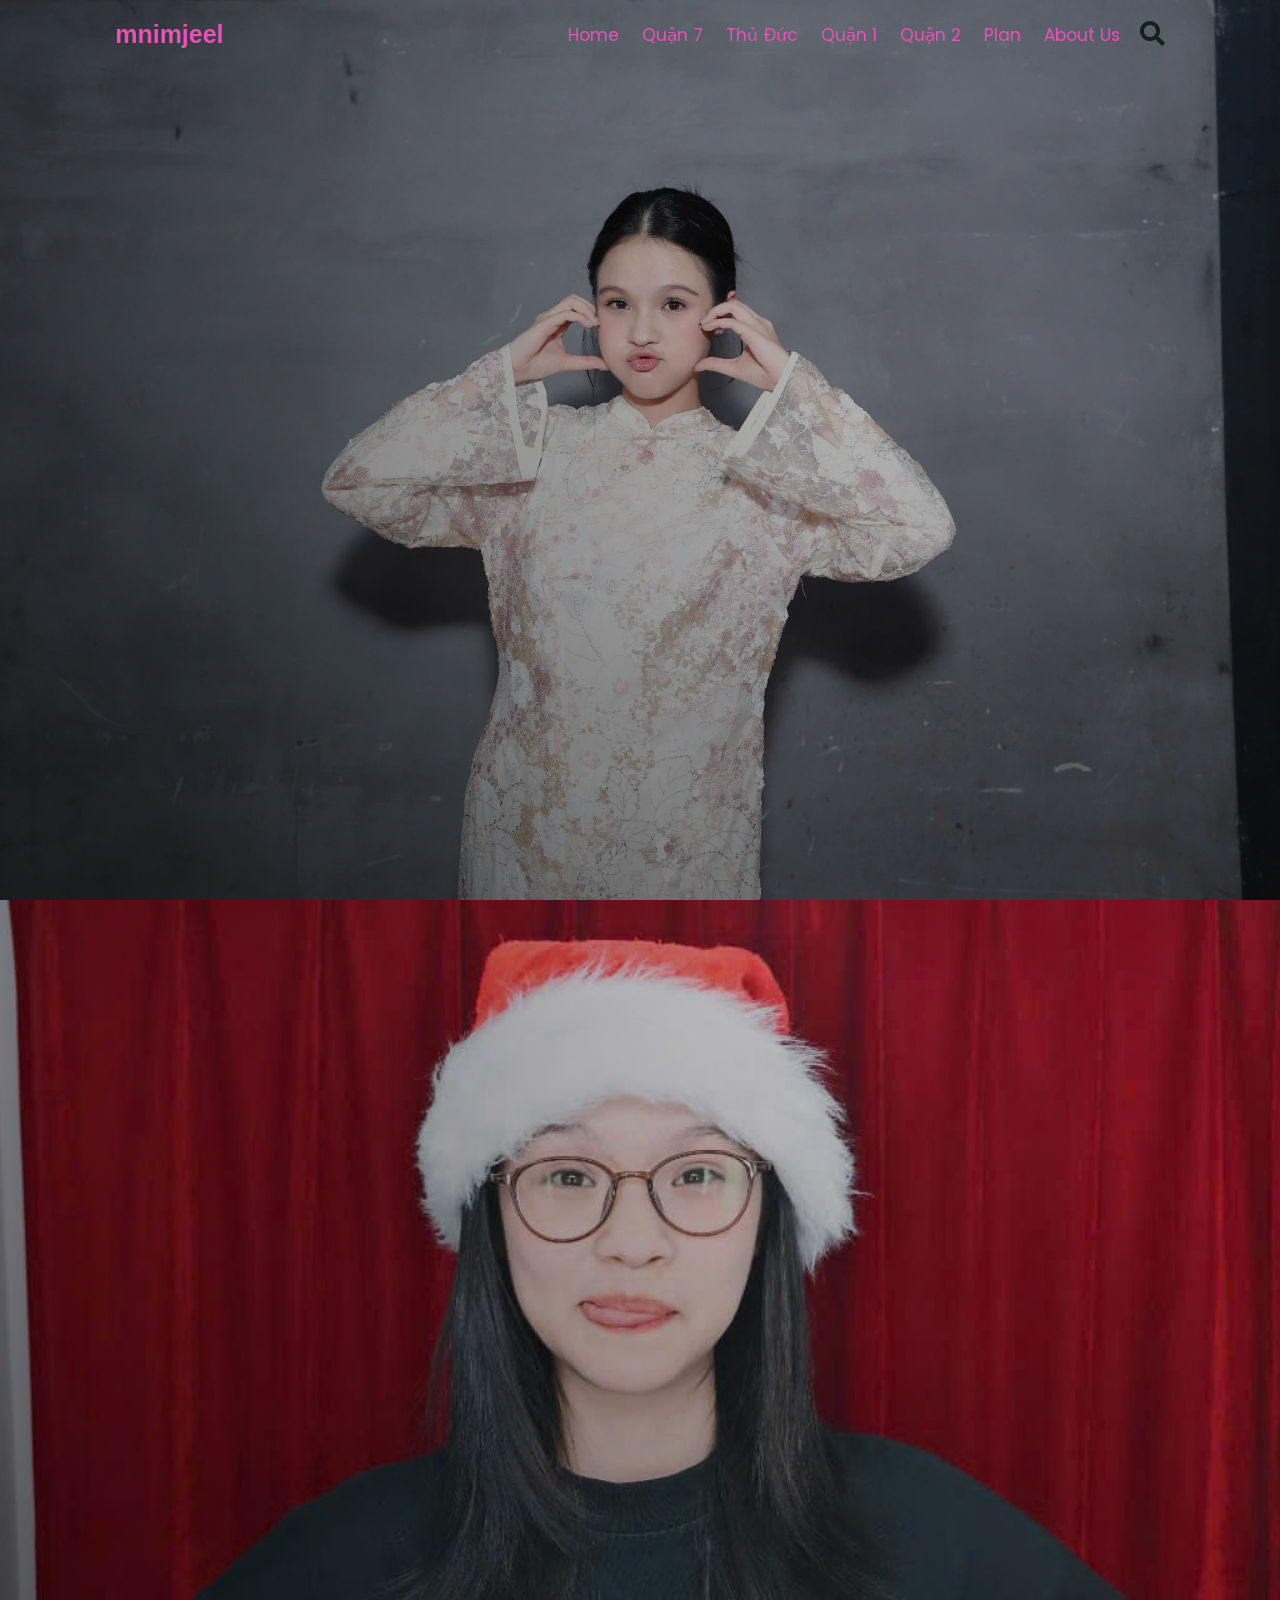
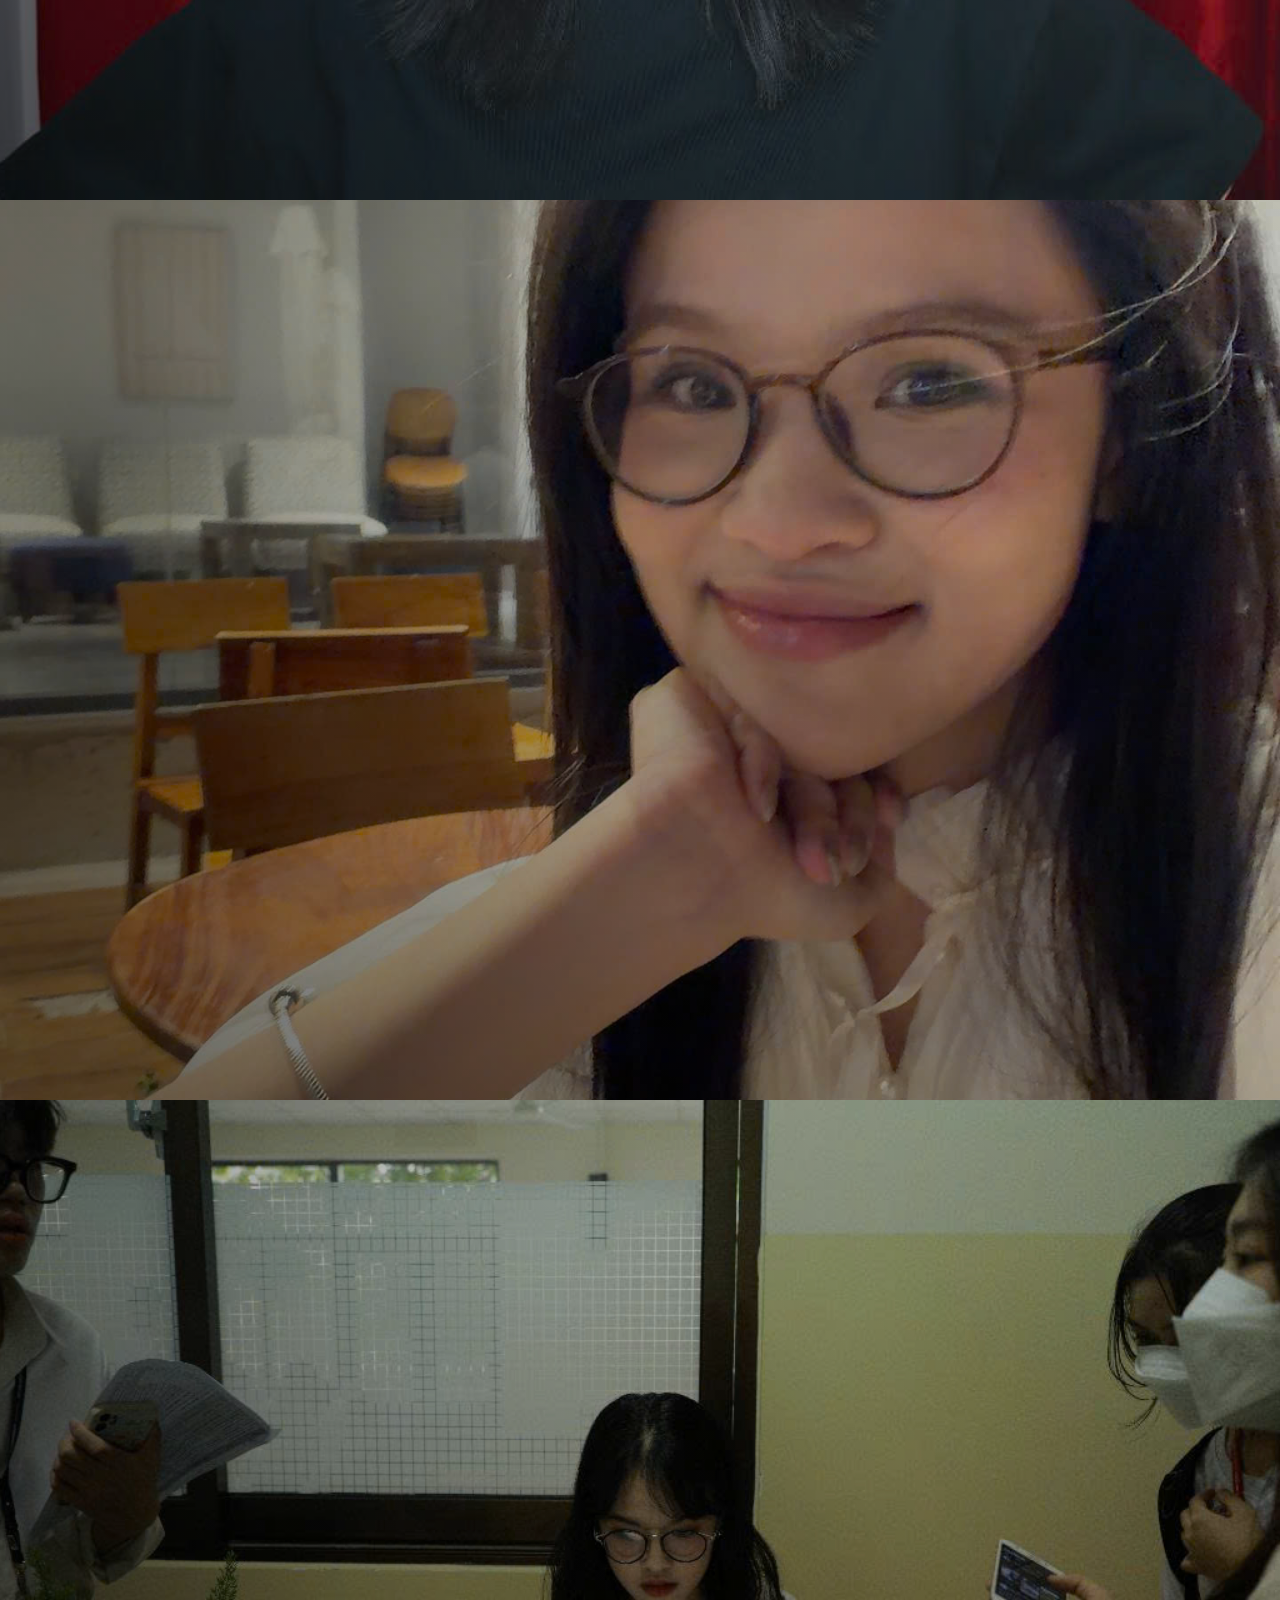
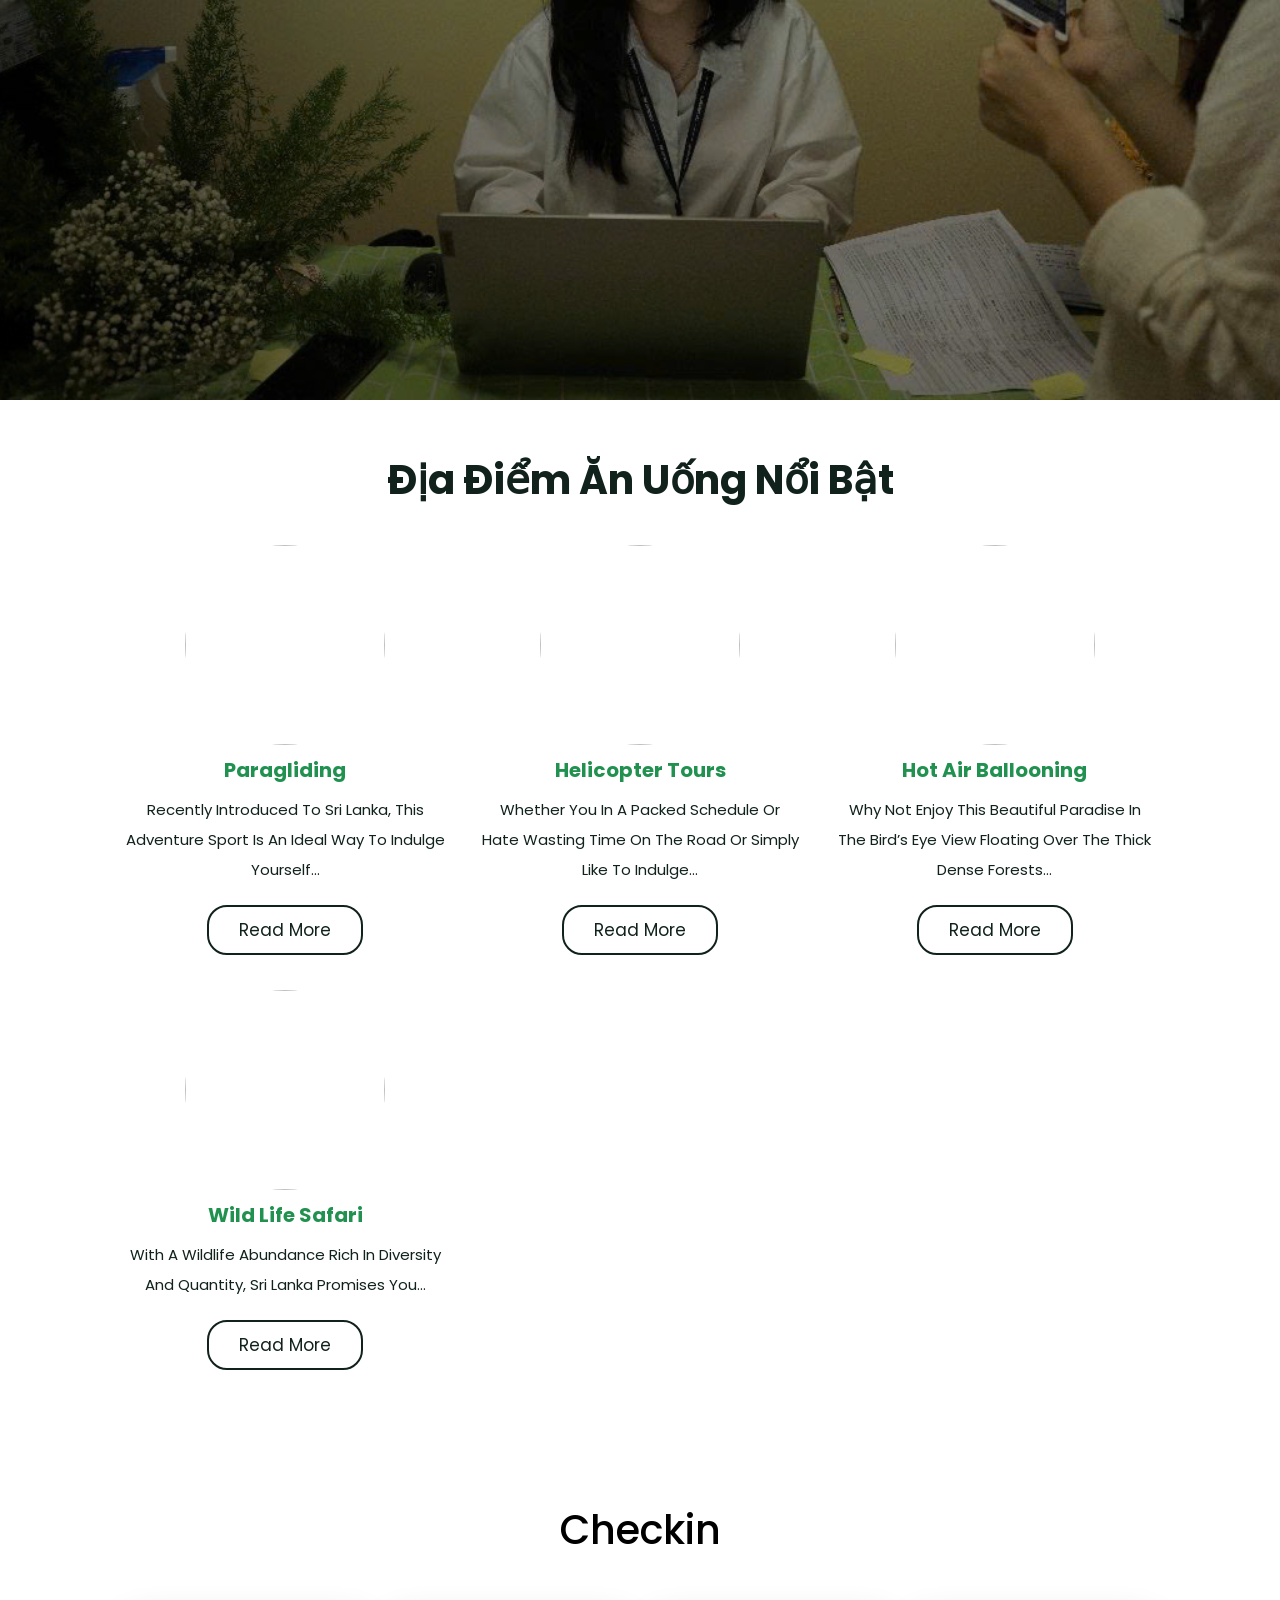
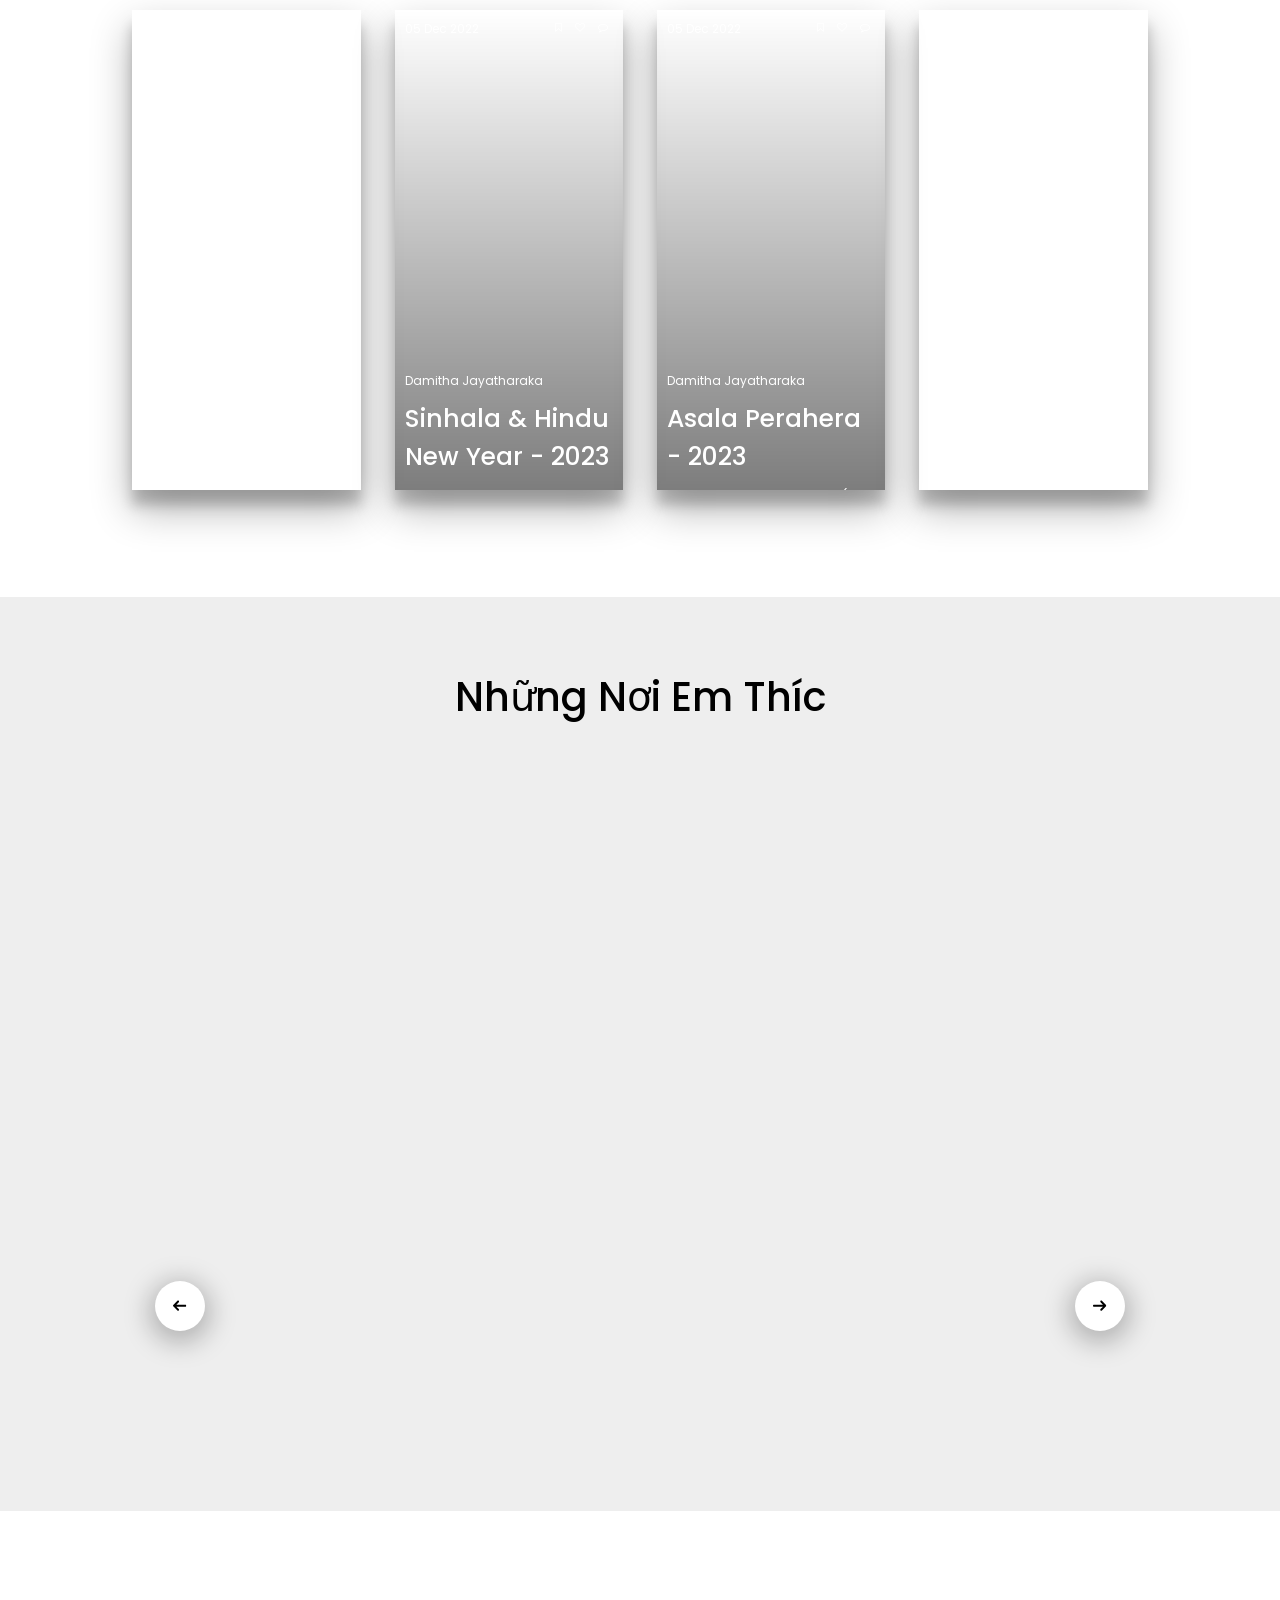
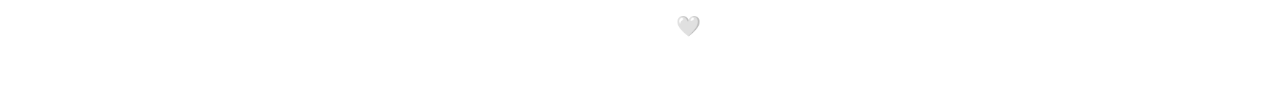
==== index.html @ ec1265ba "mnimjeel Projects" ====
<!DOCTYPE html>
<html lang="en">
<head>
  <!-- Google tag (gtag.js) -->
  <script async src="https://www.googletagmanager.com/gtag/js?id=G-S79Y2FRX1H"></script>
  <script>
  window.dataLayer = window.dataLayer || [];
  function gtag(){dataLayer.push(arguments);}
  gtag('js', new Date());

  gtag('config', 'G-S79Y2FRX1H');
  </script>
    <meta charset="UTF-8">
    <meta http-equiv="X-UA-Compatible" content="IE=edge">
    <meta name="viewport" content="width=device-width, initial-scale=1.0">
    <!-- Meta Tags Start ------------------------------------------------------>
    <meta http-equiv='content-language' content='en-US'>
    <meta name="title" content="Home - Visit Sri Lanka">
    <meta name="description" content="Sri Lanka is an island nation located in the Indian Ocean, just off the southeastern coast of India.">
    <meta name="keywords" content="">
    <!-- Open Graph -->
    <meta property="og:type" content="website">
    <meta property="og:url" content="https://visitsrilanka.live">
    <meta property="og:title" content="Home - Visit Sri Lanka">
    <meta property="og:description" content="Sri Lanka is an island nation located in the Indian Ocean, just off the southeastern coast of India.">
    <meta property="og:image" content="/images/preview.jpg">
    <!-- Twitter -->
    <meta property="twitter:card" content="summary_large_image">
    <meta property="twitter:url" content="https://visitsrilanka.live">
    <meta property="twitter:title" content="Home - Visit Sri Lanka">
    <meta property="twitter:description" content="Sri Lanka is an island nation located in the Indian Ocean, just off the southeastern coast of India.">
    <meta property="twitter:image" content="/images/preview.jpg">
    <!-------------------------------------------------------- Meta Tags End -->
    <title>mnimjeel</title>

    <!-- tab logo -->
    <link rel="icon" type="image/x-icon" href="/images/mnimjeel.png">

    <!-- font awesome cdn link  -->
    <link rel="stylesheet" href="https://cdnjs.cloudflare.com/ajax/libs/font-awesome/5.15.4/css/all.min.css">

    <!-- swiper js cdn link -->
    <link rel="stylesheet" href="https://unpkg.com/swiper@7/swiper-bundle.min.css" />

    <!-- home page event section's icon cdn link  -->
    <link rel='stylesheet' href='https://maxcdn.bootstrapcdn.com/font-awesome/4.6.3/css/font-awesome.min.css'> 

    <!-- product section links -->
    <!-- <link rel='stylesheet' href='https://cdnjs.cloudflare.com/ajax/libs/Swiper/4.3.5/css/swiper.min.css'> -->

    <!-- bootstrap file link
    link href="https://cdn.jsdelivr.net/npm/bootstrap@5.0.2/dist/css/bootstrap.min.css" rel="stylesheet" integrity="sha384-EVSTQN3/azprG1Anm3QDgpJLIm9Nao0Yz1ztcQTwFspd3yD65VohhpuuCOmLASjC" crossorigin="anonymous"> -->
    
    <!-- Home section google font link -->
    <link rel="preconnect" href="https://fonts.googleapis.com">
    <link rel="preconnect" href="https://fonts.gstatic.com" crossorigin>
    <link href="https://fonts.googleapis.com/css2?family=Bebas+Neue&display=swap" rel="stylesheet">
   
    <!-- custom css file link  -->
    <link rel="stylesheet" href="css/style.css">

</head>
<body>
    <div id="top"></div>


    <!-- header section starts  -->

<header class="header">

    <a href="#" class="logo"> </i> mnimjeel </a>

    <nav class="navbar">
        <div id="nav-close" class="fas fa-times"></div>
        <a href="index.html">home</a>
        <a href="adventure.html">Quận 7</a>
        <a href="map.html">Thủ Đức</a>
        <a href="blogs.html">Quận 1</a>
        <a href="events.html">Quận 2</a>
        <a href="products.html">Plan</a>
        <a href="about.html">about us</a>
           
    </nav>

    <div class="icons">
        <div id="menu-btn" class="fas fa-bars"></div>
        <!-- <a href="#" class="fas fa-shopping-cart"></a> -->
        <div id="search-btn" class="fas fa-search"></div>
    </div>

</header>
<!-- header section ends -->

<!-- search form  -->

<div class="search-form">

    <div id="close-search" class="fas fa-times"></div>

    <form action="">
        <input type="search" name="" placeholder="search here..." id="search-box">
        <label for="search-box" class="fas fa-search"></label>
    </form>
</div>

<!-- home section starts  -->

<section class="home" id="home">

    <div class="swiper home-slider">

        <div class="swiper-wrapper">
                                                                            <!-- (#ffffff00, #000000a0) -->
            <div class="swiper-slide">
                <div class="box second" style="background: linear-gradient(45deg, rgba(0, 0, 0, 0.615), rgba(255, 255, 0, 0)), url(/images/empe.jpg) center/cover no-repeat;">
                    <div class="content">
                        <!-- <p style="color:white;">Ở Quận 7 có người Nhà Bè bay không cành cánh</p>
                        <a href="#" class="hbtn">Đi nhăng</a> -->
                    </div>
                </div>
            </div>

            <div class="swiper-slide">
                <div class="box second" style="background: linear-gradient(45deg, rgba(0, 0, 0, 0.615), rgba(255, 255, 0, 0)), url(/images/jeel1.jpg) center/cover no-repeat;">
                    <div class="content">
                        <!-- <p style="color:white;">Ở Quận 7 có người Nhà Bè bay không cành cánh</p>
                        <a href="#" class="hbtn">Đi nhăng</a> -->
                    </div>
                </div>
            </div>

            <div class="swiper-slide">
                <div class="box second" style="background: linear-gradient(45deg, rgba(0, 0, 0, 0.615), rgba(255, 255, 0, 0)), url(/images/jeel2.jpg) center/cover no-repeat;">
                    <div class="content">
                        <!-- <p style="color:white;">Ở Quận 7 có người Nhà Bè bay không cành cánh</p>
                        <a href="#" class="hbtn">Đi nhăng</a> -->
                    </div>
                </div>
            </div>

            <div class="swiper-slide">
                <div class="box second" style="background: linear-gradient(45deg, rgba(0, 0, 0, 0.615), rgba(255, 255, 0, 0)), url(/images/jeel3.jpg) center/cover no-repeat;">
                    <div class="content">
                        <!-- <p style="color:white;">Ở Quận 7 có người Nhà Bè bay không cành cánh</p>
                        <a href="#" class="hbtn">Đi nhăng</a> -->
                    </div>
                </div>
            </div>

            <!-- <div class="swiper-slide">
                <div class="box second" style="background: linear-gradient(45deg, rgba(0, 0, 0, 0.615), rgba(255, 255, 0, 0)), url(images/thu\ duc.jpg) no-repeat ;">
                    <div class="content">
                        <span style="color:white;">#Visit</span>
                        <h3>Thủ Đức</h3>
                        <p style="color:white;">Thủ Đức có ngừi nghiện skinship hơn cả em</p>
                        <a href="#" class="hbtn">Đi nhăng</a>
                    </div>
                </div>
            </div>

            <div class="swiper-slide">
                <div class="box second"  style="background: linear-gradient(#ffffff00, #000000a0), url(/images/colombo.jpg) center/cover no-repeat;">
                    <div class="content">
                        <span style="color: white;">#Visit</span>
                        <h3>Quận 2</h3>
                        <p style="color: white;">Toàn đại gia ngự trị</p>
                        <a href="#" class="hbtn">Đi nhăng</a>
                    </div>
                </div>
            </div>

            <div class="swiper-slide">
              <div class="box second"  style="background: linear-gradient(45deg, rgba(0, 0, 0, 0.615), rgba(255, 255, 0, 0)), url(/images/beach.jpg) center/cover no-repeat;">
                  <div class="content">
                      <span style="color: white;">#Vitis</span>
                      <h3>Quận 1</h3>
                      <p style="color: white;">Hay lạc đường ở đây</p>
                      <a href="#" class="hbtn">Đi nhăng</a>
                  </div>
              </div>
          </div>  -->

        </div> 
        

        <div class="swiper-button-next"></div>
        <div class="swiper-button-prev"></div> 

    </div>

</section>

<!-- home section ends -->

<!-- category/adventure section starts  -->

<!-- Block các địa điểm nổi bật-->
<section class="category adventure" id="adventure">

    <h1 class="heading">Địa điểm ăn uống nổi bật</h1>

    <div class="box-container">

        <div class="box">
            <img src="images/paragliding.jpg" alt="">
            <h3>Paragliding</h3>
            <p>Recently introduced to Sri Lanka, this adventure sport is an ideal way to indulge yourself...</p>
            <a href="adventure.html#para" class="btn">read more</a>
        </div>

        <div class="box">
            <img src="images/helicopter.jpg" alt="">
            <h3>Helicopter Tours</h3>
            <p>Whether you in a packed schedule or hate wasting time on the road or simply like to indulge...</p>
            <a href="adventure.html#heli" class="btn">read more</a>
        </div>

        <div class="box">
            <img src="images/balloon.jpg" alt="">
            <h3>Hot Air Ballooning</h3>
            <p>Why Not Enjoy This Beautiful Paradise In The Bird’s Eye View Floating Over The Thick Dense Forests...</p>
            <a href="adventure.html#balloon" class="btn">read more</a>
        </div>

        <div class="box">
            <img src="images/safa2.jpg" alt="">
            <h3>Wild life Safari</h3>
            <p>With a wildlife abundance rich in diversity and quantity, Sri Lanka promises you...</p>
            <a href="adventure.html#safa" class="btn">read more</a>
        </div>

    </div>

</section>








<!-- event home page section starts -->

<section class="event">
    <h1 class="heading1">Checkin</h1>
    <div class="eventrow">
     
      <div class="example-2 card">
      <div class="wrapper">
        <div class="head">
          <div class="date">
            <span class="day">05</span>
            <span class="month">Dec</span>
            <span class="year">2022</span>
          </div>
          <ul class="menu-content">
            <li>
              <a href="#" class="fa fa-bookmark-o"></a>
            </li>
            <li><a href="#" class="fa fa-heart-o" id="heart"><span>18</span></a></li>
            <li><a href="#" class="fa fa-comment-o"><span>3</span></a></li>
          </ul>
        </div>
        <div class="data">
          <div class="Econtent">
            <span class="author">Damitha Jayatharaka</span>
            <h1 class="title"><a href="#">Sri Pada Pilgrimage Season</a></h1>
            <p class="text1">Though not the highest mountain of Sri Lanka, the striking pyramid of Adam's Peak (7,360 ft) is certainly the... </p>
            <a href="events.html#sripada" class="Ebutton">Read more</a>
          </div>
        </div>
      </div>
     </div>
  
  
  
     <div class="example-2 card">
      <div class="wrapper" style="background: linear-gradient(#ffffff00, #00000082), url(/images/awurudu.jpg) center/cover no-repeat;" >
        <div class="head">
          <div class="date">
            <span class="day">05</span>
            <span class="month">Dec</span>
            <span class="year">2022</span>
          </div>
          <ul class="menu-content">
            <li>
              <a href="#" class="fa fa-bookmark-o"></a>
            </li>
            <li><a href="#" class="fa fa-heart-o"><span>18</span></a></li>
            <li><a href="#" class="fa fa-comment-o"><span>3</span></a></li>
          </ul>
        </div>
        <div class="data">
          <div class="Econtent">
            <span class="author">Damitha Jayatharaka</span>
            <h1 class="title"><a href="#">Sinhala & Hindu New Year - 2023</a></h1>
            <p class="text1">Sinhalese New Year, generally known as Aluth Avurudda in Sri Lanka, is a Sri Lankan holiday that celebrates the...</p>
            <a href="events.html#awurudu" class="Ebutton">Read more</a>
          </div>
        </div>
      </div>
    </div>
  
    <!--  -->
    
    <div class="example-2 card">
      <div class="wrapper" style="background: linear-gradient(#ffffff00, #00000082), url(/images/perahera.jpg) center/cover no-repeat;">
        <div class="head">
          <div class="date">
            <span class="day">05</span>
            <span class="month">Dec</span>
            <span class="year">2022</span>
          </div>
          <ul class="menu-content">
            <li>
              <a href="#" class="fa fa-bookmark-o"></a>
            </li>
            <li><a href="#" class="fa fa-heart-o"><span>18</span></a></li>
            <li><a href="#" class="fa fa-comment-o"><span>3</span></a></li>
          </ul>
        </div>
        <div class="data">
          <div class="Econtent">
            <span class="author">Damitha Jayatharaka</span>
            <h1 class="title"><a href="#">Asala Perahera - 2023</a></h1>
            <p class="text1">The Kandy Esala Perahera (the Sri Dalada Perahara procession of Kandy) also known as The... </p>
            <a href="events.html#asala" class="Ebutton">Read more</a>
          </div>
        </div>
      </div>
    </div>
    
  
  
    <div class="example-2 card">
      <div class="wrapper" style="background: url(/images/vesak.jpg) center/cover no-repeat;">
        <div class="head">
          <div class="date">
            <span class="day">05</span>
            <span class="month">Dec</span>
            <span class="year">2022</span>
          </div>
          <ul class="menu-content">
            <li>
              <a href="#" class="fa fa-bookmark-o"></a>
            </li>
            <li><a href="#" class="fa fa-heart-o"><span>18</span></a></li>
            <li><a href="#" class="fa fa-comment-o"><span>3</span></a></li>
          </ul>
        </div>
        <div class="data">
          <div class="Econtent">
            <span class="author">Damitha Jayatharaka</span>
            <h1 class="title"><a href="#">Vesak Festival</a></h1>
            <p class="text1">Vesak is a religious and cultural festival in Sri Lanka. It is celebrated on the day of the full moon in the month of May...</p>
            <a href="events.html#vesak" class="Ebutton">Read more</a>
          </div>
        </div>
      </div>
    </div>
  </div>
  
  
  
  </section>

<!-- event home page section ends -->



<!-- Tradional Products section start -->

<section class="products">
    <h1 class="heading1">Những nơi em thíc</h1>
<div class="wrapper">
  <!-- <div class="background"> -->
    <!-- <img src="bg.jpg" alt=""> -->
    <!-- <img src="https://res.cloudinary.com/muhammederdem/image/upload/q_60/v1537132206/news-slider/background.webp" alt=""> -->
  <!-- </div> -->
  <div class="item-bg"></div>

  <div class="news-slider">
    <div class="news-slider__wrp swiper-wrapper">
      <div class="news-slider__item swiper-slide">
        <a href="products.html#mask" class="news__item">
          <!-- <div class="news-date">
            <span class="news-date__title">24</span>
            <span class="news-date__txt">May</span>
          </div> -->
          <div class="news__title">
            Traditional Mask
          </div>

          <p class="news__txt">
            At a time when the people worshipped trees and animals, masks were an indispensable part of Sri Lankan rituals and ceremonies. 
          </p>

          <div class="news__img">
            <!-- <img src="https://res.cloudinary.com/muhammederdem/image/upload/q_60/v1537132205/news-slider/item-2.webp" alt="news"> -->
            <img src="images/mask.jpg" alt="">
          </div>
        </a>
      </div>

      <div class="news-slider__item swiper-slide">
        <a href="products.html#spices" class="news__item">
          <!-- <div class="news-date">
            <span class="news-date__title">25</span>
            <span class="news-date__txt">May</span>
          </div> -->
          <div class="news__title">
            Tradional Spices
          </div>

          <p class="news__txt">
            Herbs and spices have been a major influence on Eastern cuisine since times immemorial. Spices heighten the flavour and aroma of a dish. 
          </p>

          <div class="news__img">
            <img src="/images/spices.jpg" alt="">
            <!-- <img src="https://res.cloudinary.com/muhammederdem/image/upload/q_60/v1537132205/news-slider/item-3.webp" alt="news"> -->
          </div>
        </a>
      </div>

      <div class="news-slider__item swiper-slide">
        <a href="products.html#food" class="news__item">
          <!-- <div class="news-date">
            <span class="news-date__title">26</span>
            <span class="news-date__txt">May</span>
          </div> -->
          <div class="news__title">
            Traditional Foods
          </div>

          <p class="news__txt">
            Rice and curry is the Sri Lankan staple, though various kinds of bread, both roti style flatbreads and even loaves of...
          </p>

          <div class="news__img">
            <!-- <img src="https://res.cloudinary.com/muhammederdem/image/upload/q_60/v1537132205/news-slider/item-4.webp" alt="news"> -->
            <img src="/images/food.jpg" alt="">
          </div>
        </a>
      </div>

      <div class="news-slider__item swiper-slide">
        <a href="products.html#goods" class="news__item">
          <!-- <div class="news-date">
            <span class="news-date__title">27</span>
            <span class="news-date__txt">May</span>
          </div> -->
          <div class="news__title">
            Industrial Goods
          </div>

          <p class="news__txt">
            The land is home to a lot of resourceful industries that manufacture a wide range of product varieties...
          </p>

          <div class="news__img">
            <!-- <img src="https://res.cloudinary.com/muhammederdem/image/upload/q_60/v1537132205/news-slider/item-2.webp" alt="news"> -->
            <img src="/images/clothes.jpg" alt="">
          </div>
        </a>
      </div>

      <div class="news-slider__item swiper-slide">
        <a href="products.html#art" class="news__item">
          <!-- <div class="news-date">
            <span class="news-date__title">28</span>
            <span class="news-date__txt">May</span>
          </div> -->
          <div class="news__title">
            Arts And Crafts
          </div>

          <p class="news__txt">
            Colour, creativity and commerce abound when it comes to arts and crafts in Sri Lanka. And Pottery is of Sri Lanka's oldest crafts.
          </p>

          <div class="news__img">
            <!-- <img src="https://res.cloudinary.com/muhammederdem/image/upload/q_60/v1537132205/news-slider/item-5.webp" alt="news"> -->
            <img src="/images/art.jpg" alt="">
          </div>
        </a>
      </div>
    </div>

    <div class="news-slider__ctr">

      <div class="news-slider__arrows">
        <button class="news-slider__arrow news-slider-prev">
          <span class="icon-font">
            <svg class="picon icon-arrow-left"><use xlink:href="#icon-arrow-left"></use></svg>
          </span>
        </button>
        <button class="news-slider__arrow news-slider-next">
          <span class="icon-font">
            <svg class="picon icon-arrow-right"><use xlink:href="#icon-arrow-right"></use></svg>
          </span>
        </button>
      </div>

      <div class="news-slider__pagination"></div>

    </div>

  </div>

</div>

<svg hidden="hidden">
  <defs>
    <symbol id="icon-arrow-left" viewBox="0 0 32 32">
      <title>arrow-left</title>
      <path d="M0.704 17.696l9.856 9.856c0.896 0.896 2.432 0.896 3.328 0s0.896-2.432 0-3.328l-5.792-5.856h21.568c1.312 0 2.368-1.056 2.368-2.368s-1.056-2.368-2.368-2.368h-21.568l5.824-5.824c0.896-0.896 0.896-2.432 0-3.328-0.48-0.48-1.088-0.704-1.696-0.704s-1.216 0.224-1.696 0.704l-9.824 9.824c-0.448 0.448-0.704 1.056-0.704 1.696s0.224 1.248 0.704 1.696z"></path>
    </symbol>
    <symbol id="icon-arrow-right" viewBox="0 0 32 32">
      <title>arrow-right</title>
      <path d="M31.296 14.336l-9.888-9.888c-0.896-0.896-2.432-0.896-3.328 0s-0.896 2.432 0 3.328l5.824 5.856h-21.536c-1.312 0-2.368 1.056-2.368 2.368s1.056 2.368 2.368 2.368h21.568l-5.856 5.824c-0.896 0.896-0.896 2.432 0 3.328 0.48 0.48 1.088 0.704 1.696 0.704s1.216-0.224 1.696-0.704l9.824-9.824c0.448-0.448 0.704-1.056 0.704-1.696s-0.224-1.248-0.704-1.664z"></path>
    </symbol>
  </defs>
</svg>
<!-- partial --> 
    
</section>

<!-- Tradional Products section end -->

<!-- newsletter section  -->
<!-- footer section starts  -->

<section class="footer">

    <div class="credit">Mnimjeel 🤍</div>

</section>

<!-- footer section ends -->




<!-- ------scroller to top -->

<a href="#top" class="to-top">
  <i class="fas fa-chevron-up"></i>
</a>




<!-- product section links -->
<script src='https://cdnjs.cloudflare.com/ajax/libs/jquery/3.3.1/jquery.min.js'></script>
<script src='https://cdnjs.cloudflare.com/ajax/libs/Swiper/4.3.5/js/swiper.min.js'></script>



<script src="https://unpkg.com/swiper@7/swiper-bundle.min.js"></script>

<!-- custom js file link  -->
<script src="js/script.js"></script>



<!-- <div class="scroll-container">
    <a href="#top">To Top</a>
</div> -->

</body>
</html>
---- css/style.css ----
@import url("https://fonts.googleapis.com/css2?family=Poppins:ital,wght@0,100;0,300;0,400;0,500;0,600;1,100;1,300&display=swap");
@import url("https://fonts.googleapis.com/css?family=Quicksand:400,500,700&subset=latin-ext");
@import url('https://fonts.googleapis.com/css2?family=Bebas+Neue&display=swap');

* {
  font-family: 'Poppins', sans-serif;
  margin: 0;
  padding: 0;
  -webkit-box-sizing: border-box;
          box-sizing: border-box;
  outline: none;
  border: none;
  text-decoration: none;
  text-transform: capitalize;
  -webkit-transition: .2s linear;
  transition: .2s linear;
}

html {
  font-size: 62.5%;
  overflow-x: hidden;
  scroll-behavior: smooth;
  scroll-padding-top: 5rem;
}

html::-webkit-scrollbar {
  width: 1rem;
}

html::-webkit-scrollbar-track {
  background: #fff;
}

html::-webkit-scrollbar-thumb {
  background: #10221b;
}

section {
  padding: 5rem 9%;
}

.hbtn {
  margin-top: 1rem;
  display: inline-block;
  border: 0.2rem solid #10221b;
 /* background: #10221b;
  color: #fff;*/ 
  border-radius: 20px;
  color: #10221b;
  cursor: pointer;
  background: none;
  font-size: 1.7rem;
  padding: 1rem 3rem;
  /* filter: blur(1px); */
  background: rgba(121, 161, 152, 0.447);
}

.hbtn:hover {
  background: #10221b;
  color: #fff;
}



.btn {
  margin-top: 1rem;
  display: inline-block;
  border: 0.2rem solid #10221b;
 /* background: #10221b;
  color: #fff;*/ 
  border-radius: 20px;
  color: #10221b;
  cursor: pointer;
  background: none;
  font-size: 1.7rem;
  padding: 1rem 3rem;
  /* filter: blur(1px); */
}

.btn:hover {
  background: #10221b;
  color: #fff;
}

.heading {
  text-align: center;
  margin-bottom: 2.5rem;
  font-size: 4rem;
  color: #10221b;
}

.header {
  position: fixed;
  top: 0;
  left: 0;
  right: 0;
  padding: 2rem 9%;
  z-index: 1000;
  display: -webkit-box;
  display: -ms-flexbox;
  display: flex;
  -webkit-box-align: center;
      -ms-flex-align: center;
          align-items: center;
}

.header.active {
  background: #fff;
  -webkit-box-shadow: 0 0.5rem 1rem rgba(0, 0, 0, 0.1);
          box-shadow: 0 0.5rem 1rem rgba(0, 0, 0, 0.1);
}

.header .logo {
  font-family: 'Comic Sans MS', cursive, sans-serif;
  font-weight: 700;
  text-transform: none;
  text-decoration: none;
  margin-right: auto;
  font-size: 2.5rem;
  color: #e950b8;
  font-weight: bolder;
}

.header .logo i {
  color: #219150;
}

.header .navbar a {
  text-decoration: none;
  margin-left: 2rem;
  font-size: 1.7rem;
  color: #e950b8;
}

.header .navbar a:hover {
  color: #219150;
}

.header .navbar #nav-close {
  font-size: 5rem;
  cursor: pointer;
  color: #10221b;
  display: none;
}

.header .icons a,
.header .icons div {
  font-size: 2.5rem;
  margin-left: 2rem;
  cursor: pointer;
  color: #10221b;
}

.header .icons a:hover,
.header .icons div:hover {
  color: #219150;
}

.header #menu-btn {
  display: none;
}

.search-form {
  position: fixed;
  top: 0;
  left: 0;
  height: 100%;
  width: 100%;
  background: rgba(0, 0, 0, 0.8);
  display: -webkit-box;
  display: -ms-flexbox;
  display: flex;
  -webkit-box-align: center;
      -ms-flex-align: center;
          align-items: center;
  -webkit-box-pack: center;
      -ms-flex-pack: center;
          justify-content: center;
  z-index: 10000;
  -webkit-transform: translateY(-110%);
          transform: translateY(-110%);
}

.search-form.active {
  -webkit-transform: translateY(0%);
          transform: translateY(0%);
}

.search-form #close-search {
  position: absolute;
  top: 1.5rem;
  right: 2.5rem;
  cursor: pointer;
  color: #fff;
  font-size: 6rem;
}

.search-form #close-search:hover {
  color: #219150;
}

.search-form form {
  width: 70rem;
  margin: 0 2rem;
  padding-bottom: 2rem;
  border-bottom: 0.2rem solid #fff;
  display: -webkit-box;
  display: -ms-flexbox;
  display: flex;
  -webkit-box-align: center;
      -ms-flex-align: center;
          align-items: center;
}

.search-form form input {
  width: 100%;
  font-size: 2rem;
  color: #fff;
  text-transform: none;
  background: none;
  padding-right: 2rem;
}

.search-form form input::-webkit-input-placeholder {
  color: #aaa;
}

.search-form form input:-ms-input-placeholder {
  color: #aaa;
}

.search-form form input::-ms-input-placeholder {
  color: #aaa;
}

.search-form form input::placeholder {
  color: #aaa;
}

.search-form form label {
  font-size: 3rem;
  cursor: pointer;
  color: #fff;
}

.search-form form label:hover {
  color: #219150;
}

.home {
  padding: 0;
}

.home .box {
  min-height: 100vh;
  display: -webkit-box;
  display: -ms-flexbox;
  display: flex;
  -webkit-box-align: center;
      -ms-flex-align: center;
          align-items: center;
  background-size: cover !important;
  background-position: center !important;
  -webkit-box-pack: end;
      -ms-flex-pack: end;
          justify-content: flex-end;
  padding: 2rem 9%;
}

.home .box.second {
  -webkit-box-pack: start;
      -ms-flex-pack: start;
          justify-content: flex-start;
}

.home .box .content {
  width: 50rem;
}

.home .box .content span {
  font-family: 'Bebas Neue', cursive;
  font-size: 60px;
  color: #10221b;
}

.home .box .content h3 {
  font-family: 'Bebas Neue', cursive;
  font-size: 10rem;
  /* color: #219150; */
  color: white;
  padding-top: .5rem;
  /* text-transform: uppercase; */
}

.home .box .content p {
  line-height: 2;
  color: #10221b;
  font-size: 1.5rem;
  padding: 1rem 0;
}

.swiper-button-next::after,
.swiper-button-prev::after {
  font-size: 3rem;
  color: #10221b;
}



























/*adventure homepage section starts*/
#adventure {
  background-color: #fff;
}
.category .box-container {
  display: -ms-grid;
  display: grid;
  -ms-grid-columns: (minmax(29rem, 1fr))[auto-fit];
      grid-template-columns: repeat(auto-fit, minmax(29rem, 1fr));
  gap: 1.5rem;
}

.category .box-container .box {
  text-align: center;
  padding: 1rem;
}

.category .box-container .box img {
  height: 20rem;
  width: 20rem;
  border-radius: 50%;
  margin-bottom: 1rem;
}

.category .box-container .box h3 {
  font-size: 2rem;
  color: #219150;
}

.category .box-container .box p {
  font-size: 1.5rem;
  color: #10221b;
  padding: 1rem 0;
  line-height: 2;
}
/*adventure homepage section ends*/


/*adventure mainpage section starts*/
.adventurepage {
  
  padding-top: 5%;
}


/*adventure mainpage section ends
section.information .text-information { 
  padding: 134px 0;
}

section.information h5 {
font-size: 42px;
font-weight: 700;
line-height: 48px;
color: var(--black);
}

section.information p {
font-size: 18px;
font-weight: 300;
line-height: 28px;
color: var(--gray-1); 
padding-top: 20px;
}
section.information .info-1 { 
padding: 183px e; 
}
*/

.adventureh1 {
  padding-top: 50px;
  color: #219150;
  font-weight: 700;
  font-size: 45px;
}

hr {
  width:20%;
  margin-left: auto;
  margin-right: auto; 
} 

.container {
  padding-top: 50px;
 
}

.container h5{
font-size: 35px;
font-weight: 700;
line-height: 48px;
color: var(--black);
}


.container p{
  font-size: 18px;
font-weight: 300;
line-height: 28px;
color: var(--gray-1); 
padding-top: 20px;
}
section.information .info-1 { 
padding: 183px e;
}

.post {
  padding-top: 100px;
}

.lpost {
  padding-bottom: 100px;
}









/* -------------------------------------home page map css start */


.map {
  background: #eee;
  display: -webkit-box;
  display: -ms-flexbox;
  display: flex;
  -webkit-box-align: center;
      -ms-flex-align: center;
          align-items: center;
  -ms-flex-wrap: wrap;
      flex-wrap: wrap;
  gap: 2rem;
  
}

.map .image {
  -webkit-box-flex: 1;
      -ms-flex: 1 1 42rem;
          flex: 1 1 42rem;
  padding-bottom: 5rem;
 
  /* padding-right: 5rem; */
}

.map .image img {
  border-radius: 10px;
}
.map .content {
  -webkit-box-flex: 1;
      -ms-flex: 1 1 42rem;
          flex: 1 1 42rem;
}

.map .content h3 {
  font-size: 3rem;
  color: #219150;
}

.map .content p {
  font-size: 1.5rem;
  color: #10221b;
  padding: 1rem 0;
  line-height: 2;
}
























.blogs {
  background-color: #eee;
}

.blogs .slide {
  text-align: center;
  padding: 2rem;
}

.blogs .slide img {
  height: 25rem;
  width: 100%;
  -o-object-fit: cover;
     object-fit: cover;
  border-radius: .5rem;
}

.blogs .slide .icons {
  background: #10221b;
  border-radius: .5rem;
  padding: 1rem;
  position: relative;
  top: -2rem;
  display: inline-block;
}

.blogs .slide .icons a {
  font-size: 1.4rem;
  color: #fff;
  margin: 0 1rem;
}

.blogs .slide .icons a:hover {
  color: #219150;
}

.blogs .slide .icons a i {
  padding-right: .5rem;
  color: #219150;
}

.blogs .slide h3 {
  font-size: 2rem;
  color: #10221b;
}

.blogs .slide p {
  font-size: 1.4rem;
  padding: 1rem 0;
  line-height: 2;
  color: #10221b;
}


















/* Event homepage css start*/

.title {
  font-family: "Open Sans", sans-serif;
  font-weight: 500;
  font-size: 25px;
  padding-bottom: 10px;
}

.event {
  background: white;
  /* height: 100vh; */
  font-family: "Open Sans", sans-serif;
  padding-bottom: 50px;
}

.eventrow {
  max-width: 1920px;
  margin: 50px 0 0 0;
  display: flex;
  flex-wrap: wrap;
}

.card {
  float: left;
  padding: 0 1.7rem 5.7rem 1.7rem;
  width: 25%;
}
.card .menu-content {
  margin: 0;
  padding: 0;
  list-style-type: none;
}
.card .menu-content::before, .card .menu-content::after {
  content: "";
  display: table;
}
.card .menu-content::after {
  clear: both;
}
.card .menu-content li {
  display: inline-block;
}
.card .menu-content a {
  color: #fff;
}
.card .menu-content span {
  position: absolute;
  left: 50%;
  top: 0;
  font-size: 10px;
  font-weight: 700;
  font-family: "Open Sans";
  transform: translate(-50%, 0);
}
.card .wrapper {
  background-color: #fff;
  min-height: 480px;
  position: relative;
  overflow: hidden;
  box-shadow: 0 19px 38px rgba(0, 0, 0, 0.3), 0 15px 12px rgba(0, 0, 0, 0.2);
}
.card .wrapper:hover .data {
  transform: translateY(0);
}
.card .data {
  position: absolute;
  bottom: 0;
  width: 100%;
  transform: translateY(calc(70px + 1em));
  transition: transform 0.3s;
}
.card .data .Econtent {
  padding: 1em;
  position: relative;
  z-index: 1;
  transform: translateY(14px);
}
.card .author {
  font-size: 12px;
}
.card .title {
  margin-top: 10px;
}
.card .text1 {
  height: 70px;
  margin: 0;
  font-size: 13px;
}
.card input[type=checkbox] {
  display: none;
}
.card input[type=checkbox]:checked + .menu-content {
  transform: translateY(-60px);
}





/*Box */












.example-2 .wrapper {
  background: url(/images/sripada.jpg) center/cover no-repeat;
}

.example-2 .wrapper:hover .menu-content span {
  transform: translate(-50%, -10px);
  opacity: 1;
}
.example-2 .head {
  color: #fff;
  padding: 1em;
}
.example-2 .head::before, .example-2 .head::after {
  content: "";
  display: table;
}
.example-2 .head::after {
  clear: both;
}
.example-2 .head .date {
  float: left;
  font-size: 12px;
}
.example-2 .menu-content {
  float: right;
}
.example-2 .menu-content li {
  margin: 0 5px;
  position: relative;
}
.example-2 .menu-content span {
  transition: all 0.3s;
  opacity: 0;
}
.example-2 .data {
  color: #fff;
  transform: translateY(calc(70px + 4em));
}
.example-2 .title a {
  color: #fff;
}
.example-2 .Ebutton {
  display: block;
  width: 100px;
  margin: 2em auto 1em;
  text-align: center;
  font-size: 12px;
  color: #fff;
  line-height: 1;
  position: relative;
  font-weight: 700;
}
.example-2 .Ebutton::after {
  content: "→";
  opacity: 0;
  position: absolute;
  right: 0;
  top: 50%;
  transform: translate(0, -50%);
  transition: all 0.3s;
}
.example-2 .Ebutton:hover::after {
  transform: translate(5px, -50%);
  opacity: 1;
}


.heading1 {
  text-align: center;
  font-weight: 500; 
  font-size: 40px;
  padding-top: 20px;

}

/* .example-2 .wrapper .rd {
  background: url(/images/perahera.jpg) center/cover no-repeat;
  z-index: 5;
} */

/* Event homepage css end */










/* Products home page section css start  */
.products {
  position: relative;
  overflow-x: hidden !important;
  background-color: #eee;
}

.products body {
  font-family: "Quicksand", sans-serif;
}

.products a, a:hover {
  text-decoration: none;
}

.picon {
  display: inline-block;
  width: 1em;
  height: 1em;
  stroke-width: 0;
  stroke: currentColor;
  fill: currentColor;
}

.item-bg {
  width: 300px;
  height: 500px;
  position: absolute;
  top: 30px;
  background: white;
  border-radius: 10px;
  box-shadow: 0 6px 26px 6px rgba(0, 0, 0, 0.25);
  opacity: 0;
  transition: all 0.3s;
  left: -30px;
}
.item-bg.active {
  left: 0;
  top: 0;
  opacity: 1;
}

.news-slider {
  z-index: 2;
  max-width: 1300px;
  margin-left: auto;
  margin-right: auto;
  margin-top: 60px;
}

.heading1 {
  text-align: center;
  font-weight: 500; 
  font-size: 40px;
  padding-top: 20px;

}

.news-slider__wrp {
  display: flex;
  align-items: flex-start;
  position: relative;
  z-index: 2;
}
.news-slider__item {
  width: 400px;
  flex-shrink: 0;
}


.news-slider__item.swiper-slide {
  opacity: 0;
  pointer-events: none;
  transition: all 0.3s;
}
.news-slider__item.swiper-slide-active, .news-slider__item.swiper-slide-prev, .news-slider__item.swiper-slide-next {
  opacity: 1;
  pointer-events: auto;
}
.news-slider__ctr {
  position: relative;
  z-index: 12;
}
.news-slider__arrow {
  background: #fff;
  border: none;
  display: inline-flex;
  width: 50px;
  height: 50px;
  justify-content: center;
  align-items: center;
  box-shadow: 0 6px 26px 6px rgba(0, 0, 0, 0.25);
  border-radius: 50%;
  position: absolute;
  top: 50%;
  z-index: 12;
  cursor: pointer;
  outline: none !important;
}
.news-slider__arrow:focus {
  outline: none !important;
}
.news-slider__arrow .icon-font {
  display: inline-flex;
}
.news-slider__arrow.news-slider-prev {
  left: 15px;
  transform: translateY(-50%);
}
.news-slider__arrow.news-slider-next {
  right: 15px;
  transform: translateY(-50%);
}
.news-slider__pagination {
  text-align: center;
  margin-top: 50px;
}
.news-slider__pagination .swiper-pagination-bullet {
  width: 13px;
  height: 10px;
  display: inline-block;
  background: rgb(39, 39, 39);
  opacity: 0.2;
  margin: 0 5px;
  border-radius: 20px;
  transition: opacity 0.5s, background-color 0.5s, width 0.5s;
  transition-delay: 0.5s, 0.5s, 0s;
}
.news-slider__pagination .swiper-pagination-bullet-active {
  opacity: 1;
  background: #1a1919;
  width: 100px;
  transition-delay: 0s;
}

.news__item {
  padding: 40px;
  color: black;
  border-radius: 10px;
  display: block;
  transition: all 0.3s;
}

.news__item.active {
  color: #222222;
}
.news__item.active .news-date, .news__item.active .news__title, .news__item.active .news__txt {
  opacity: 1;
}
.news__item.active .news__img {
  box-shadow: none;
}

.news-date {
  padding-bottom: 20px;
  margin-bottom: 20px;
  border-bottom: 2px solid;
  display: inline-block;
  opacity: 0.7;
  transition: opacity 0.3s;
}

.news-date__title {
  display: block;
  font-size: 32px;
  margin-bottom: 10px;
  font-weight: 500;
}

.news-date__txt {
  font-size: 16px;
}
.news__title {
  font-size: 25px;
  font-weight: 600;
  opacity: 0.7;
  margin-top: 10px;
  margin-bottom: 15px;
  transition: opacity 0.3s;
  text-align: center;
}

.news__txt {
  margin: 10px 0;
  line-height: 1.6em;
  font-size: 15px;
  opacity: 0.7;
  transition: opacity 0.3s;
}
.news__img {
  border-radius: 10px;
  box-shadow: 0 6px 26px 6px rgba(0, 0, 0, 0.25);
  height: 200px;
  margin-top: 30px;
  width: 100%;
  transition: all 0.3s;
  transform-origin: 0% 0%;
}

.news__img img {
  max-width: 100%;
  border-radius: 10px;
  height: 100%;
  width: 100%;
}

/* 
a .news__item:hover {
  background-color: red;
} */
/* product homepage section ends */























































.reviews .slide .text {
  padding: 2rem;
  font-size: 1.5rem;
  font-style: italic;
  background: #eee;
  border-radius: .5rem;
  color: #10221b;
  line-height: 2;
  position: relative;
  z-index: 0;
  margin-bottom: 3rem;
}

.reviews .slide .text::before {
  content: '';
  position: absolute;
  bottom: -1.5rem;
  left: .7rem;
  height: 3rem;
  width: 3rem;
  background: #eee;
  -webkit-transform: rotate(45deg);
          transform: rotate(45deg);
}

.reviews .slide .user {
  display: -webkit-box;
  display: -ms-flexbox;
  display: flex;
  -webkit-box-align: center;
      -ms-flex-align: center;
          align-items: center;
  gap: 1rem;
}

.reviews .slide .user img {
  height: 7rem;
  width: 7rem;
  border-radius: 50%;
}

.reviews .slide .user h3 {
  font-size: 2rem;
  color: #10221b;
}

.reviews .slide .user span {
  color: #219150;
  font-size: 1.5rem;
}
























.newsletter {
  background: #eee;
}

.newsletter .content {
  max-width: 70rem;
  margin: 1rem auto;
  text-align: center;
}

.newsletter .content p {
  font-size: 1.5rem;
  line-height: 2;
  color: #10221b;
}

.newsletter .content form {
  margin-top: 2rem;
  background: #fff;
  border-radius: 5rem;
  border: 0.2rem solid #10221b;
  padding: .7rem;
  display: -webkit-box;
  display: -ms-flexbox;
  display: flex;
}

.newsletter .content form .email {
  width: 100%;
  background: none;
  text-transform: none;
  font-size: 1.6rem;
  color: #10221b;
  padding: 0 1.3rem;
}

.newsletter .content form .btn {
  margin-top: 0;
  border-radius: 5rem;
  background: #10221b;
  color: #fff;
}

.newsletter .content form .btn:hover {
  background: none;
  color: #10221b;
}

.clients .silde {
  text-align: center;
}

.clients .silde img {
  height: 12rem;
}



















.footer {
  background: -webkit-gradient(linear, left top, left bottom, from(rgba(0, 0, 0, 0.5)), to(rgba(0, 0, 0, 0.5))), url(../images/ftr2.jpg) no-repeat;
  background: linear-gradient(rgba(0, 0, 0, 0.5), rgba(0, 0, 0, 0.5)), url(../images/ftr2.jpg) no-repeat;
  background-size: cover;
  background-position: center;
  background-attachment: fixed;
}

.footer .box-container {
  display: -ms-grid;
  display: grid;
  -ms-grid-columns: (minmax(25rem, 1fr))[auto-fit];
      grid-template-columns: repeat(auto-fit, minmax(25rem, 1fr));
  gap: 1.5rem;
  
}

.footer .box-container .box h3 {
  font-size: 2rem;
  padding: 1.5rem 0;
  color: #fff;
  
}

.footer .box-container .box a {
  display: block;
  font-size: 1.4rem;
  color: #fff;
  padding: 1rem 0;
  text-decoration: none;
}

.footer .box-container .box a i {
  color: #219150;
  padding-right: .5rem;
}

.footer .box-container .box a:hover {
  color: #219150;
}

.footer .box-container .box a:hover i {
  padding-right: 2rem;
}

.footer .credit {
  text-align: center;
  margin-top: 2.5rem;
  padding: 1rem;
  padding-top: 2.5rem;
  font-size: 2rem;
  color: #fff;
}

.footer .credit span {
  color: #219150;
}




















/* Scroll to top */

.to-top {
  background: rgb(22, 21, 25);
  position: fixed;
  bottom: 16px;
  right:32px;
  width:50px;
  height:50px;
  border-radius: 50%;
  display: flex;
  align-items: center;
  justify-content: center;
  font-size:32px;
  /* color:#1f1f1f; */
  color: #fff;
  text-decoration: none;
  opacity:0;
  pointer-events: none;
  transition: all .4s;
  z-index: 10;
}

.to-top.active {
  bottom:32px;
  pointer-events: auto;
  opacity:1;
}

















@media (max-width: 1200px) {
  .header {
    padding: 2rem;
  }
  section {
    padding: 3rem 2rem;
  }
}

@media (max-width: 991px) {
  html {
    font-size: 55%;
    scroll-padding-top: 7rem;
  }
  .home .box {
    padding: 2rem;
    -webkit-box-pack: center;
        -ms-flex-pack: center;
            justify-content: center;
    background-position: right !important;
  }
  .home .box.second {
    -webkit-box-pack: center;
        -ms-flex-pack: center;
            justify-content: center;
    background-position: left !important;
  }
  .home .box .content {
    text-align: center;
  }
  .home .box .content span {
    font-size: 6rem;
  }
  .home .box .content h3 {
    font-size: 7rem;
  }
}

/* product home page section media query starts*/

@media screen and (max-width: 1300px) {
  .news-slider {
    max-width: 1000px;
  }
}

@media screen and (max-width: 992px) {
  .news-slider__item {
    width: 340px;
  }
  .news__item {
    padding: 30px;
  }
}

@media screen and (max-width: 576px) {
  .news-slider {
    margin-top: 45px;
  }
  .news-slider__pagination .swiper-pagination-bullet-active {
    width: 70px;
  }
  .news__item {
    padding: 20px;
  }
  .news-date {
    margin-bottom: 10px;
    display: inline-flex;
    align-items: center;
    padding-bottom: 0;
  }
  .news-date__title {
    margin-right: 10px;
  }
  .news__title {
    font-size: 22px;
    margin-bottom: 10px;
  }
  .news__img {
    height: 180px;
    margin-top: 20px;
  }
}

/* @media screen and (min-width: 800px) { */
  .news__item:hover {
    color: #222222;
    transition-delay: 0.1s;
  }
  .news__item:hover .news-date, .news__item:hover .news__title, .news__item:hover .news__txt {
    opacity: 1;
    transition-delay: 0.1s;
  }
  .news__item:hover .news__img {
    box-shadow: none;
  }
/* } */



/* product home page section media query ends */




@media (max-width: 560px) {
  .map .image img{
    width: 100%;
    /* justify-content: space-around; */
    /* padding-right: 4rem; */
  }
  
.adventurepage .container img {
  width: 100vw;
} 


}

@media (max-width: 792px) {
  .map .center {
    display: block;
    margin-left: auto;
    margin-right: auto;
    width: 50%;
  }
  .map .content h3{
    text-align: center;
  }
  .map .content {
    text-align: center;
    margin-top: -20px;
  }
  .map .content p{
    text-align: justify;
  }
  .to-top {
    font-size:20px;
    width:40px;
    height:40px;
  }  
 
}



















@media (max-width: 768px) {
  .header #menu-btn {
    display: inline-block;
  }
  .header .navbar {
    position: fixed;
    top: 0;
    left: -110%;
    background: #fff;
    z-index: 10000;
    width: 35rem;
    height: 100%;
    display: -webkit-box;
    display: -ms-flexbox;
    display: flex;
    -webkit-box-orient: vertical;
    -webkit-box-direction: normal;
        -ms-flex-flow: column;
            flex-flow: column;
    -webkit-box-align: center;
        -ms-flex-align: center;
            align-items: center;
    -webkit-box-pack: center;
        -ms-flex-pack: center;
            justify-content: center;
  }
  .header .navbar.active {
    left: 0;
    -webkit-box-shadow: 0 0 0 100vw rgba(0, 0, 0, 0.8);
            box-shadow: 0 0 0 100vw rgba(0, 0, 0, 0.8);
  }
  .header .navbar a {
    margin: 1rem 0;
    font-size: 3rem;
  }
  .header .navbar #nav-close {
    display: block;
    position: absolute;
    top: 1rem;
    right: 2rem;
  }
  .swiper-button-next::after,
  .swiper-button-prev::after {
    display: none;
  }
}

@media (max-width: 450px) {
  html {
    font-size: 50%;
  }
  .heading {
    font-size: 3rem;
  }
}

@media screen and (max-width: 992px) {
  .card {
    width: 400px;
    margin: auto;
  }
  .card .data .Econtent {
    transform: translateY(19px);
    }
}


@media screen and (max-width: 600px) {
  .card {
    width: 400px;
    margin: auto;
  }
  .card .data .Econtent {
  transform: translateY(19px);
  }
}

@media (max-width: 768px) {
    .home .home-slider .box {
        /* Thiết lập chiều cao bằng chính chiều cao của màn hình điện thoại hiện tại */
        height: 100vh !important; 
        
        /* Căn giữa ảnh dọc */
        background-position: center center !important;
        
        /* Vẫn giữ cover để ảnh full màn hình không bị viền trắng. 
           Do màn hình dọc + ảnh dọc, nội dung sẽ không bị cắt mất. 
        */
        background-size: cover !important; 
    }
}







/*# sourceMappingURL=style.css.map */
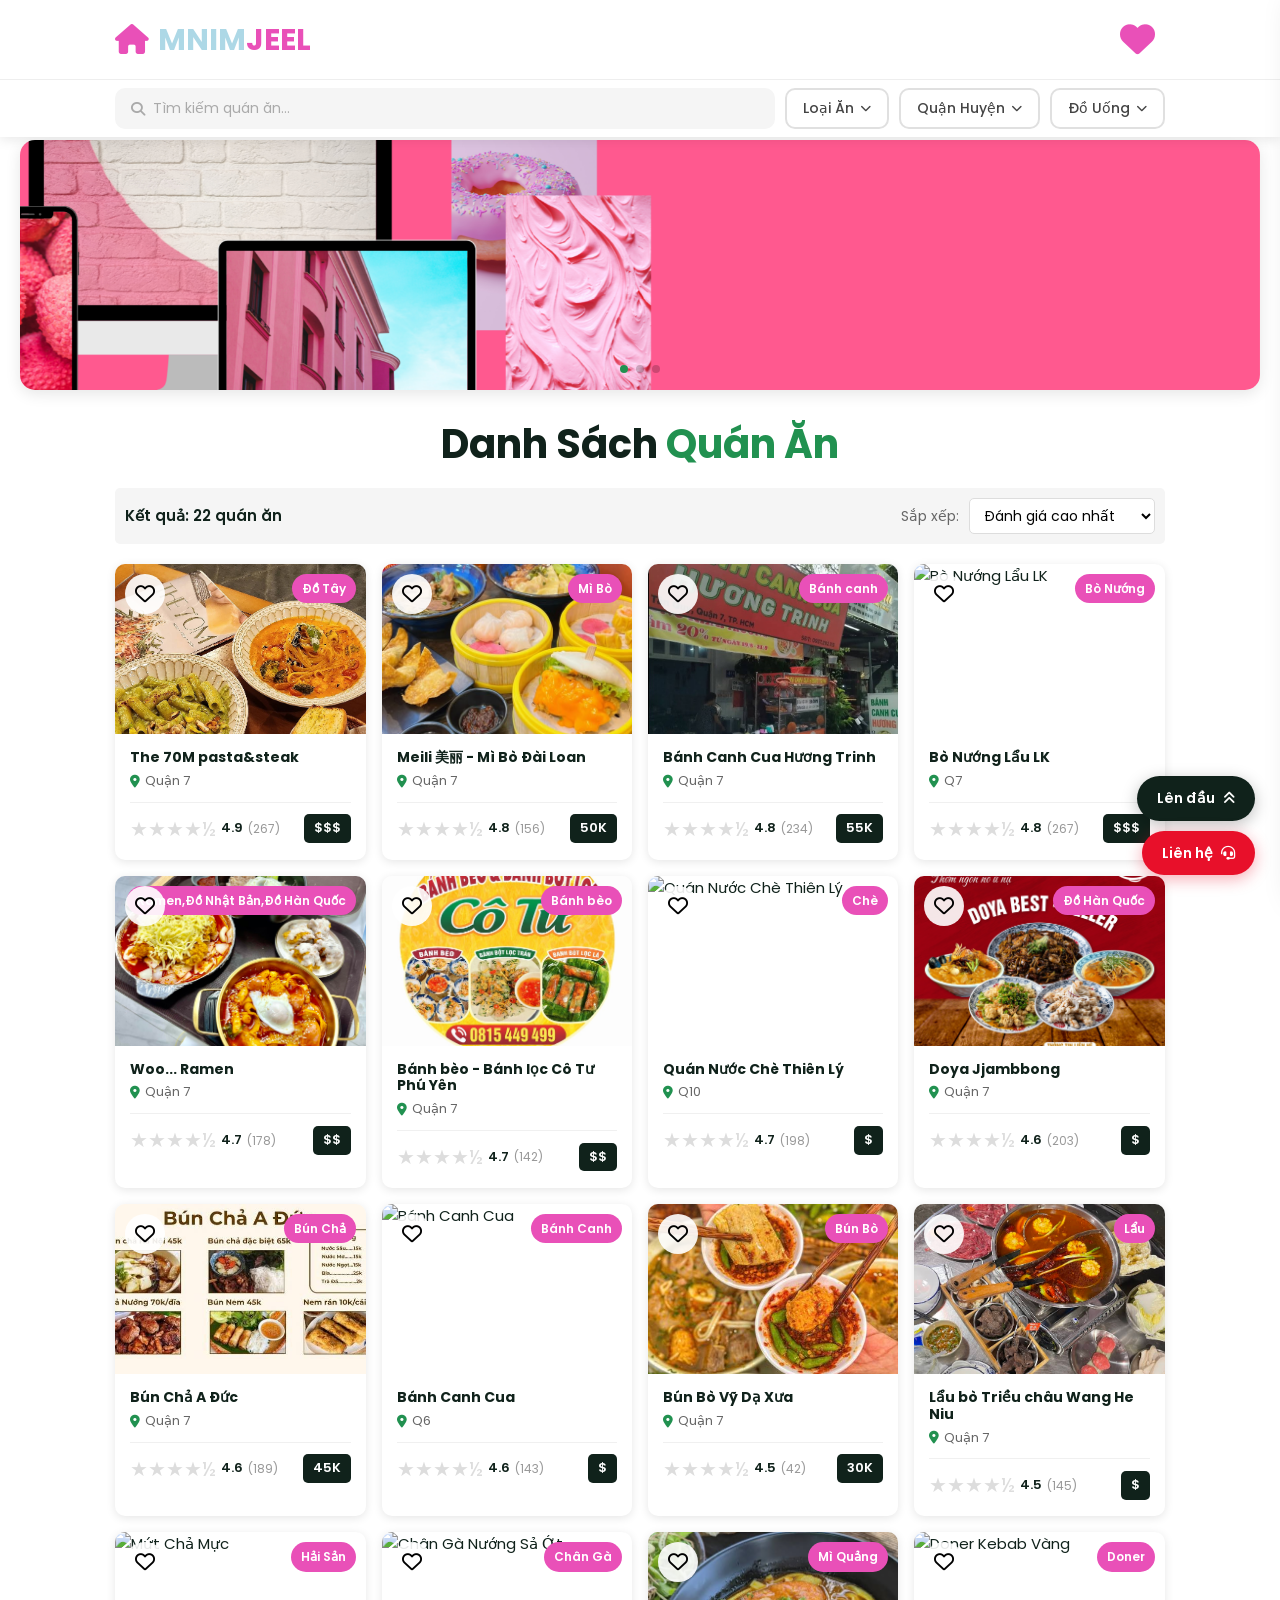
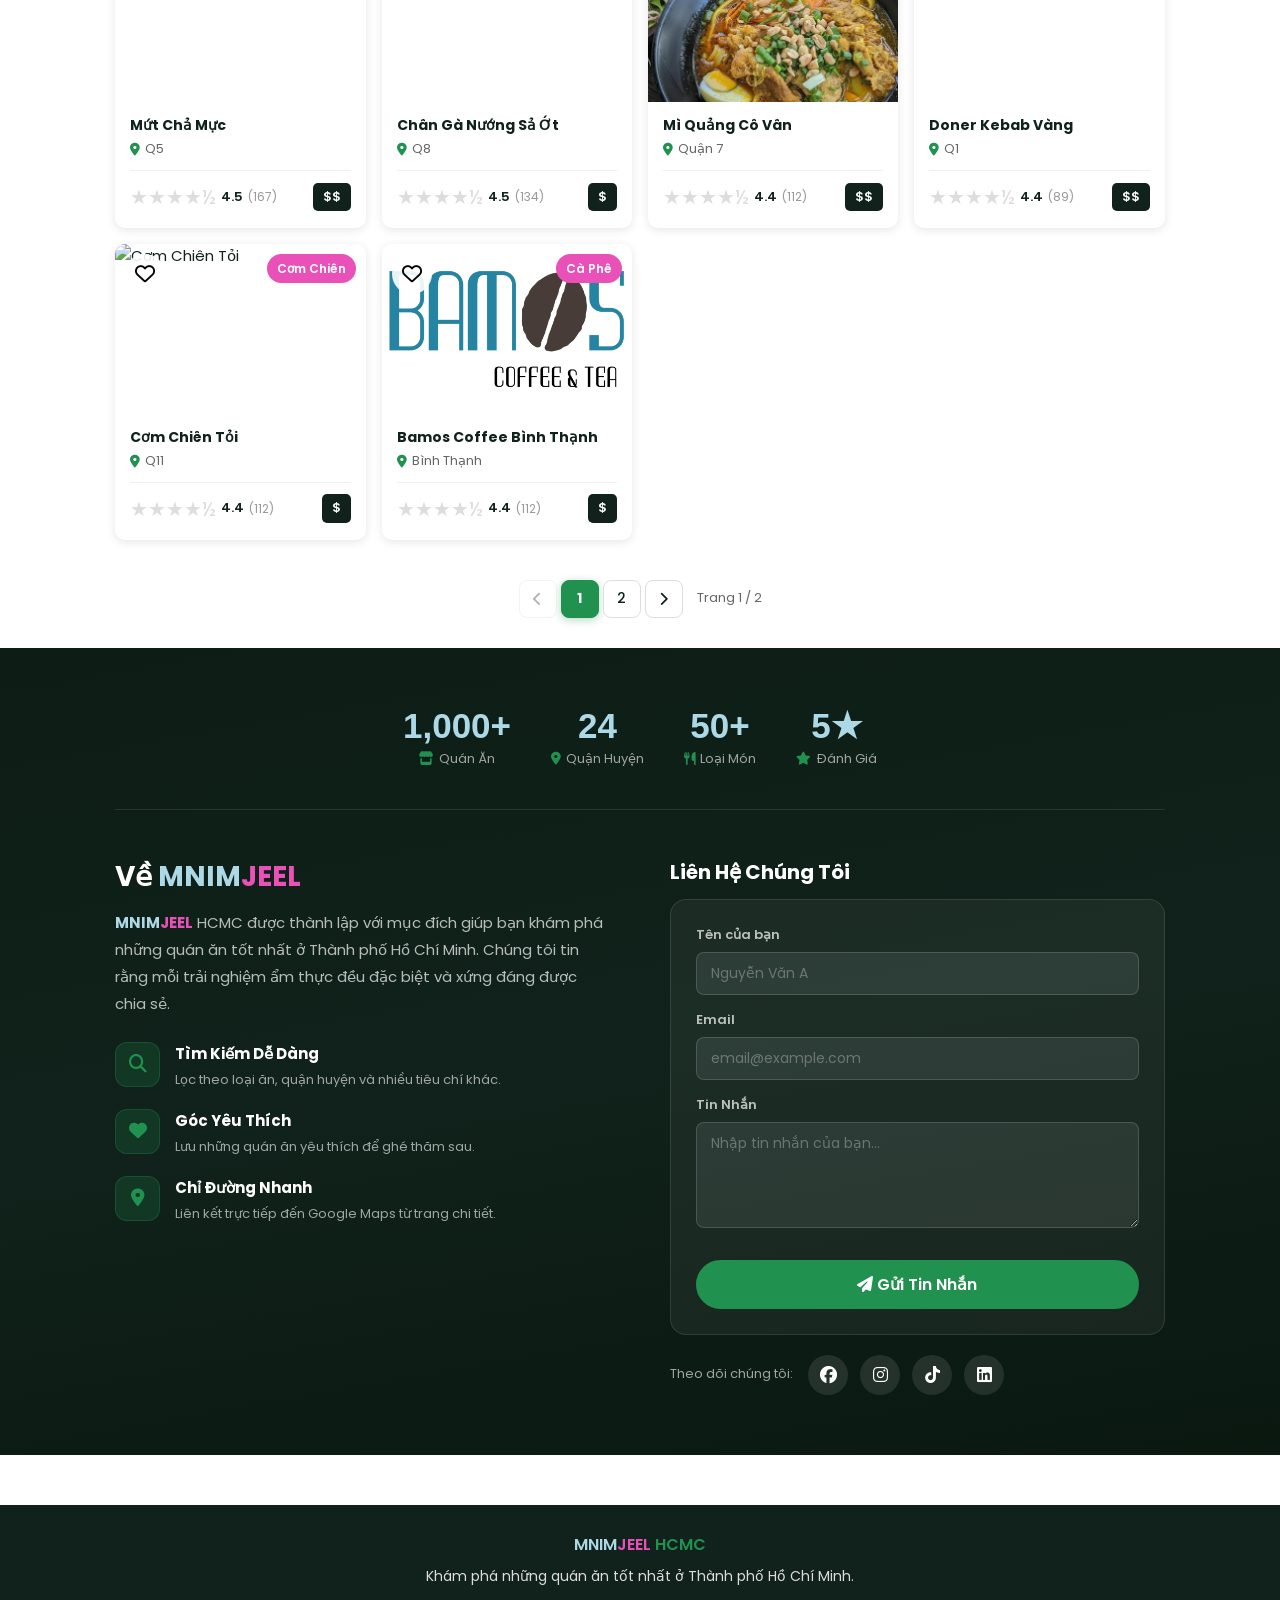
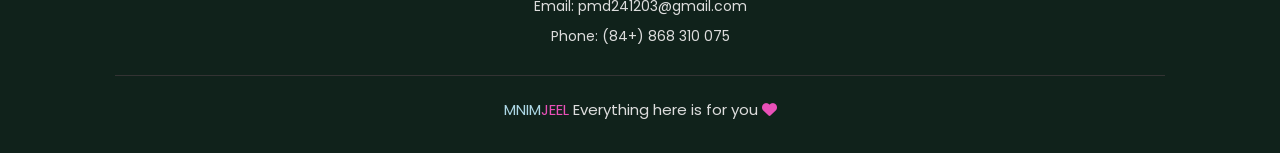
==== commit f3996d18: "Khoi tao lan dau cho website mnimjeel" ====
--- a/index.html
+++ b/index.html
@@ -1,581 +1,11 @@
-<!DOCTYPE html>
-<html lang="en">
+﻿<!DOCTYPE html>
+<html lang="vi">
 <head>
-  <!-- Google tag (gtag.js) -->
-  <script async src="https://www.googletagmanager.com/gtag/js?id=G-S79Y2FRX1H"></script>
-  <script>
-  window.dataLayer = window.dataLayer || [];
-  function gtag(){dataLayer.push(arguments);}
-  gtag('js', new Date());
-
-  gtag('config', 'G-S79Y2FRX1H');
-  </script>
-    <meta charset="UTF-8">
-    <meta http-equiv="X-UA-Compatible" content="IE=edge">
-    <meta name="viewport" content="width=device-width, initial-scale=1.0">
-    <!-- Meta Tags Start ------------------------------------------------------>
-    <meta http-equiv='content-language' content='en-US'>
-    <meta name="title" content="Home - Visit Sri Lanka">
-    <meta name="description" content="Sri Lanka is an island nation located in the Indian Ocean, just off the southeastern coast of India.">
-    <meta name="keywords" content="">
-    <!-- Open Graph -->
-    <meta property="og:type" content="website">
-    <meta property="og:url" content="https://visitsrilanka.live">
-    <meta property="og:title" content="Home - Visit Sri Lanka">
-    <meta property="og:description" content="Sri Lanka is an island nation located in the Indian Ocean, just off the southeastern coast of India.">
-    <meta property="og:image" content="/images/preview.jpg">
-    <!-- Twitter -->
-    <meta property="twitter:card" content="summary_large_image">
-    <meta property="twitter:url" content="https://visitsrilanka.live">
-    <meta property="twitter:title" content="Home - Visit Sri Lanka">
-    <meta property="twitter:description" content="Sri Lanka is an island nation located in the Indian Ocean, just off the southeastern coast of India.">
-    <meta property="twitter:image" content="/images/preview.jpg">
-    <!-------------------------------------------------------- Meta Tags End -->
-    <title>mnimjeel</title>
-
-    <!-- tab logo -->
-    <link rel="icon" type="image/x-icon" href="/images/mnimjeel.png">
-
-    <!-- font awesome cdn link  -->
-    <link rel="stylesheet" href="https://cdnjs.cloudflare.com/ajax/libs/font-awesome/5.15.4/css/all.min.css">
-
-    <!-- swiper js cdn link -->
-    <link rel="stylesheet" href="https://unpkg.com/swiper@7/swiper-bundle.min.css" />
-
-    <!-- home page event section's icon cdn link  -->
-    <link rel='stylesheet' href='https://maxcdn.bootstrapcdn.com/font-awesome/4.6.3/css/font-awesome.min.css'> 
-
-    <!-- product section links -->
-    <!-- <link rel='stylesheet' href='https://cdnjs.cloudflare.com/ajax/libs/Swiper/4.3.5/css/swiper.min.css'> -->
-
-    <!-- bootstrap file link
-    link href="https://cdn.jsdelivr.net/npm/bootstrap@5.0.2/dist/css/bootstrap.min.css" rel="stylesheet" integrity="sha384-EVSTQN3/azprG1Anm3QDgpJLIm9Nao0Yz1ztcQTwFspd3yD65VohhpuuCOmLASjC" crossorigin="anonymous"> -->
-    
-    <!-- Home section google font link -->
-    <link rel="preconnect" href="https://fonts.googleapis.com">
-    <link rel="preconnect" href="https://fonts.gstatic.com" crossorigin>
-    <link href="https://fonts.googleapis.com/css2?family=Bebas+Neue&display=swap" rel="stylesheet">
-   
-    <!-- custom css file link  -->
-    <link rel="stylesheet" href="css/style.css">
-
+<meta charset="UTF-8">
+<meta http-equiv="refresh" content="0; url=restaurants.html">
+<title>MNIMJEEL - Redirecting...</title>
 </head>
 <body>
-    <div id="top"></div>
-
-
-    <!-- header section starts  -->
-
-<header class="header">
-
-    <a href="#" class="logo"> </i> mnimjeel </a>
-
-    <nav class="navbar">
-        <div id="nav-close" class="fas fa-times"></div>
-        <a href="index.html">home</a>
-        <a href="adventure.html">Quận 7</a>
-        <a href="map.html">Thủ Đức</a>
-        <a href="blogs.html">Quận 1</a>
-        <a href="events.html">Quận 2</a>
-        <a href="products.html">Plan</a>
-        <a href="about.html">about us</a>
-           
-    </nav>
-
-    <div class="icons">
-        <div id="menu-btn" class="fas fa-bars"></div>
-        <!-- <a href="#" class="fas fa-shopping-cart"></a> -->
-        <div id="search-btn" class="fas fa-search"></div>
-    </div>
-
-</header>
-<!-- header section ends -->
-
-<!-- search form  -->
-
-<div class="search-form">
-
-    <div id="close-search" class="fas fa-times"></div>
-
-    <form action="">
-        <input type="search" name="" placeholder="search here..." id="search-box">
-        <label for="search-box" class="fas fa-search"></label>
-    </form>
-</div>
-
-<!-- home section starts  -->
-
-<section class="home" id="home">
-
-    <div class="swiper home-slider">
-
-        <div class="swiper-wrapper">
-                                                                            <!-- (#ffffff00, #000000a0) -->
-            <div class="swiper-slide">
-                <div class="box second" style="background: linear-gradient(45deg, rgba(0, 0, 0, 0.615), rgba(255, 255, 0, 0)), url(/images/empe.jpg) center/cover no-repeat;">
-                    <div class="content">
-                        <!-- <p style="color:white;">Ở Quận 7 có người Nhà Bè bay không cành cánh</p>
-                        <a href="#" class="hbtn">Đi nhăng</a> -->
-                    </div>
-                </div>
-            </div>
-
-            <div class="swiper-slide">
-                <div class="box second" style="background: linear-gradient(45deg, rgba(0, 0, 0, 0.615), rgba(255, 255, 0, 0)), url(/images/jeel1.jpg) center/cover no-repeat;">
-                    <div class="content">
-                        <!-- <p style="color:white;">Ở Quận 7 có người Nhà Bè bay không cành cánh</p>
-                        <a href="#" class="hbtn">Đi nhăng</a> -->
-                    </div>
-                </div>
-            </div>
-
-            <div class="swiper-slide">
-                <div class="box second" style="background: linear-gradient(45deg, rgba(0, 0, 0, 0.615), rgba(255, 255, 0, 0)), url(/images/jeel2.jpg) center/cover no-repeat;">
-                    <div class="content">
-                        <!-- <p style="color:white;">Ở Quận 7 có người Nhà Bè bay không cành cánh</p>
-                        <a href="#" class="hbtn">Đi nhăng</a> -->
-                    </div>
-                </div>
-            </div>
-
-            <div class="swiper-slide">
-                <div class="box second" style="background: linear-gradient(45deg, rgba(0, 0, 0, 0.615), rgba(255, 255, 0, 0)), url(/images/jeel3.jpg) center/cover no-repeat;">
-                    <div class="content">
-                        <!-- <p style="color:white;">Ở Quận 7 có người Nhà Bè bay không cành cánh</p>
-                        <a href="#" class="hbtn">Đi nhăng</a> -->
-                    </div>
-                </div>
-            </div>
-
-            <!-- <div class="swiper-slide">
-                <div class="box second" style="background: linear-gradient(45deg, rgba(0, 0, 0, 0.615), rgba(255, 255, 0, 0)), url(images/thu\ duc.jpg) no-repeat ;">
-                    <div class="content">
-                        <span style="color:white;">#Visit</span>
-                        <h3>Thủ Đức</h3>
-                        <p style="color:white;">Thủ Đức có ngừi nghiện skinship hơn cả em</p>
-                        <a href="#" class="hbtn">Đi nhăng</a>
-                    </div>
-                </div>
-            </div>
-
-            <div class="swiper-slide">
-                <div class="box second"  style="background: linear-gradient(#ffffff00, #000000a0), url(/images/colombo.jpg) center/cover no-repeat;">
-                    <div class="content">
-                        <span style="color: white;">#Visit</span>
-                        <h3>Quận 2</h3>
-                        <p style="color: white;">Toàn đại gia ngự trị</p>
-                        <a href="#" class="hbtn">Đi nhăng</a>
-                    </div>
-                </div>
-            </div>
-
-            <div class="swiper-slide">
-              <div class="box second"  style="background: linear-gradient(45deg, rgba(0, 0, 0, 0.615), rgba(255, 255, 0, 0)), url(/images/beach.jpg) center/cover no-repeat;">
-                  <div class="content">
-                      <span style="color: white;">#Vitis</span>
-                      <h3>Quận 1</h3>
-                      <p style="color: white;">Hay lạc đường ở đây</p>
-                      <a href="#" class="hbtn">Đi nhăng</a>
-                  </div>
-              </div>
-          </div>  -->
-
-        </div> 
-        
-
-        <div class="swiper-button-next"></div>
-        <div class="swiper-button-prev"></div> 
-
-    </div>
-
-</section>
-
-<!-- home section ends -->
-
-<!-- category/adventure section starts  -->
-
-<!-- Block các địa điểm nổi bật-->
-<section class="category adventure" id="adventure">
-
-    <h1 class="heading">Địa điểm ăn uống nổi bật</h1>
-
-    <div class="box-container">
-
-        <div class="box">
-            <img src="images/paragliding.jpg" alt="">
-            <h3>Paragliding</h3>
-            <p>Recently introduced to Sri Lanka, this adventure sport is an ideal way to indulge yourself...</p>
-            <a href="adventure.html#para" class="btn">read more</a>
-        </div>
-
-        <div class="box">
-            <img src="images/helicopter.jpg" alt="">
-            <h3>Helicopter Tours</h3>
-            <p>Whether you in a packed schedule or hate wasting time on the road or simply like to indulge...</p>
-            <a href="adventure.html#heli" class="btn">read more</a>
-        </div>
-
-        <div class="box">
-            <img src="images/balloon.jpg" alt="">
-            <h3>Hot Air Ballooning</h3>
-            <p>Why Not Enjoy This Beautiful Paradise In The Bird’s Eye View Floating Over The Thick Dense Forests...</p>
-            <a href="adventure.html#balloon" class="btn">read more</a>
-        </div>
-
-        <div class="box">
-            <img src="images/safa2.jpg" alt="">
-            <h3>Wild life Safari</h3>
-            <p>With a wildlife abundance rich in diversity and quantity, Sri Lanka promises you...</p>
-            <a href="adventure.html#safa" class="btn">read more</a>
-        </div>
-
-    </div>
-
-</section>
-
-
-
-
-
-
-
-
-<!-- event home page section starts -->
-
-<section class="event">
-    <h1 class="heading1">Checkin</h1>
-    <div class="eventrow">
-     
-      <div class="example-2 card">
-      <div class="wrapper">
-        <div class="head">
-          <div class="date">
-            <span class="day">05</span>
-            <span class="month">Dec</span>
-            <span class="year">2022</span>
-          </div>
-          <ul class="menu-content">
-            <li>
-              <a href="#" class="fa fa-bookmark-o"></a>
-            </li>
-            <li><a href="#" class="fa fa-heart-o" id="heart"><span>18</span></a></li>
-            <li><a href="#" class="fa fa-comment-o"><span>3</span></a></li>
-          </ul>
-        </div>
-        <div class="data">
-          <div class="Econtent">
-            <span class="author">Damitha Jayatharaka</span>
-            <h1 class="title"><a href="#">Sri Pada Pilgrimage Season</a></h1>
-            <p class="text1">Though not the highest mountain of Sri Lanka, the striking pyramid of Adam's Peak (7,360 ft) is certainly the... </p>
-            <a href="events.html#sripada" class="Ebutton">Read more</a>
-          </div>
-        </div>
-      </div>
-     </div>
-  
-  
-  
-     <div class="example-2 card">
-      <div class="wrapper" style="background: linear-gradient(#ffffff00, #00000082), url(/images/awurudu.jpg) center/cover no-repeat;" >
-        <div class="head">
-          <div class="date">
-            <span class="day">05</span>
-            <span class="month">Dec</span>
-            <span class="year">2022</span>
-          </div>
-          <ul class="menu-content">
-            <li>
-              <a href="#" class="fa fa-bookmark-o"></a>
-            </li>
-            <li><a href="#" class="fa fa-heart-o"><span>18</span></a></li>
-            <li><a href="#" class="fa fa-comment-o"><span>3</span></a></li>
-          </ul>
-        </div>
-        <div class="data">
-          <div class="Econtent">
-            <span class="author">Damitha Jayatharaka</span>
-            <h1 class="title"><a href="#">Sinhala & Hindu New Year - 2023</a></h1>
-            <p class="text1">Sinhalese New Year, generally known as Aluth Avurudda in Sri Lanka, is a Sri Lankan holiday that celebrates the...</p>
-            <a href="events.html#awurudu" class="Ebutton">Read more</a>
-          </div>
-        </div>
-      </div>
-    </div>
-  
-    <!--  -->
-    
-    <div class="example-2 card">
-      <div class="wrapper" style="background: linear-gradient(#ffffff00, #00000082), url(/images/perahera.jpg) center/cover no-repeat;">
-        <div class="head">
-          <div class="date">
-            <span class="day">05</span>
-            <span class="month">Dec</span>
-            <span class="year">2022</span>
-          </div>
-          <ul class="menu-content">
-            <li>
-              <a href="#" class="fa fa-bookmark-o"></a>
-            </li>
-            <li><a href="#" class="fa fa-heart-o"><span>18</span></a></li>
-            <li><a href="#" class="fa fa-comment-o"><span>3</span></a></li>
-          </ul>
-        </div>
-        <div class="data">
-          <div class="Econtent">
-            <span class="author">Damitha Jayatharaka</span>
-            <h1 class="title"><a href="#">Asala Perahera - 2023</a></h1>
-            <p class="text1">The Kandy Esala Perahera (the Sri Dalada Perahara procession of Kandy) also known as The... </p>
-            <a href="events.html#asala" class="Ebutton">Read more</a>
-          </div>
-        </div>
-      </div>
-    </div>
-    
-  
-  
-    <div class="example-2 card">
-      <div class="wrapper" style="background: url(/images/vesak.jpg) center/cover no-repeat;">
-        <div class="head">
-          <div class="date">
-            <span class="day">05</span>
-            <span class="month">Dec</span>
-            <span class="year">2022</span>
-          </div>
-          <ul class="menu-content">
-            <li>
-              <a href="#" class="fa fa-bookmark-o"></a>
-            </li>
-            <li><a href="#" class="fa fa-heart-o"><span>18</span></a></li>
-            <li><a href="#" class="fa fa-comment-o"><span>3</span></a></li>
-          </ul>
-        </div>
-        <div class="data">
-          <div class="Econtent">
-            <span class="author">Damitha Jayatharaka</span>
-            <h1 class="title"><a href="#">Vesak Festival</a></h1>
-            <p class="text1">Vesak is a religious and cultural festival in Sri Lanka. It is celebrated on the day of the full moon in the month of May...</p>
-            <a href="events.html#vesak" class="Ebutton">Read more</a>
-          </div>
-        </div>
-      </div>
-    </div>
-  </div>
-  
-  
-  
-  </section>
-
-<!-- event home page section ends -->
-
-
-
-<!-- Tradional Products section start -->
-
-<section class="products">
-    <h1 class="heading1">Những nơi em thíc</h1>
-<div class="wrapper">
-  <!-- <div class="background"> -->
-    <!-- <img src="bg.jpg" alt=""> -->
-    <!-- <img src="https://res.cloudinary.com/muhammederdem/image/upload/q_60/v1537132206/news-slider/background.webp" alt=""> -->
-  <!-- </div> -->
-  <div class="item-bg"></div>
-
-  <div class="news-slider">
-    <div class="news-slider__wrp swiper-wrapper">
-      <div class="news-slider__item swiper-slide">
-        <a href="products.html#mask" class="news__item">
-          <!-- <div class="news-date">
-            <span class="news-date__title">24</span>
-            <span class="news-date__txt">May</span>
-          </div> -->
-          <div class="news__title">
-            Traditional Mask
-          </div>
-
-          <p class="news__txt">
-            At a time when the people worshipped trees and animals, masks were an indispensable part of Sri Lankan rituals and ceremonies. 
-          </p>
-
-          <div class="news__img">
-            <!-- <img src="https://res.cloudinary.com/muhammederdem/image/upload/q_60/v1537132205/news-slider/item-2.webp" alt="news"> -->
-            <img src="images/mask.jpg" alt="">
-          </div>
-        </a>
-      </div>
-
-      <div class="news-slider__item swiper-slide">
-        <a href="products.html#spices" class="news__item">
-          <!-- <div class="news-date">
-            <span class="news-date__title">25</span>
-            <span class="news-date__txt">May</span>
-          </div> -->
-          <div class="news__title">
-            Tradional Spices
-          </div>
-
-          <p class="news__txt">
-            Herbs and spices have been a major influence on Eastern cuisine since times immemorial. Spices heighten the flavour and aroma of a dish. 
-          </p>
-
-          <div class="news__img">
-            <img src="/images/spices.jpg" alt="">
-            <!-- <img src="https://res.cloudinary.com/muhammederdem/image/upload/q_60/v1537132205/news-slider/item-3.webp" alt="news"> -->
-          </div>
-        </a>
-      </div>
-
-      <div class="news-slider__item swiper-slide">
-        <a href="products.html#food" class="news__item">
-          <!-- <div class="news-date">
-            <span class="news-date__title">26</span>
-            <span class="news-date__txt">May</span>
-          </div> -->
-          <div class="news__title">
-            Traditional Foods
-          </div>
-
-          <p class="news__txt">
-            Rice and curry is the Sri Lankan staple, though various kinds of bread, both roti style flatbreads and even loaves of...
-          </p>
-
-          <div class="news__img">
-            <!-- <img src="https://res.cloudinary.com/muhammederdem/image/upload/q_60/v1537132205/news-slider/item-4.webp" alt="news"> -->
-            <img src="/images/food.jpg" alt="">
-          </div>
-        </a>
-      </div>
-
-      <div class="news-slider__item swiper-slide">
-        <a href="products.html#goods" class="news__item">
-          <!-- <div class="news-date">
-            <span class="news-date__title">27</span>
-            <span class="news-date__txt">May</span>
-          </div> -->
-          <div class="news__title">
-            Industrial Goods
-          </div>
-
-          <p class="news__txt">
-            The land is home to a lot of resourceful industries that manufacture a wide range of product varieties...
-          </p>
-
-          <div class="news__img">
-            <!-- <img src="https://res.cloudinary.com/muhammederdem/image/upload/q_60/v1537132205/news-slider/item-2.webp" alt="news"> -->
-            <img src="/images/clothes.jpg" alt="">
-          </div>
-        </a>
-      </div>
-
-      <div class="news-slider__item swiper-slide">
-        <a href="products.html#art" class="news__item">
-          <!-- <div class="news-date">
-            <span class="news-date__title">28</span>
-            <span class="news-date__txt">May</span>
-          </div> -->
-          <div class="news__title">
-            Arts And Crafts
-          </div>
-
-          <p class="news__txt">
-            Colour, creativity and commerce abound when it comes to arts and crafts in Sri Lanka. And Pottery is of Sri Lanka's oldest crafts.
-          </p>
-
-          <div class="news__img">
-            <!-- <img src="https://res.cloudinary.com/muhammederdem/image/upload/q_60/v1537132205/news-slider/item-5.webp" alt="news"> -->
-            <img src="/images/art.jpg" alt="">
-          </div>
-        </a>
-      </div>
-    </div>
-
-    <div class="news-slider__ctr">
-
-      <div class="news-slider__arrows">
-        <button class="news-slider__arrow news-slider-prev">
-          <span class="icon-font">
-            <svg class="picon icon-arrow-left"><use xlink:href="#icon-arrow-left"></use></svg>
-          </span>
-        </button>
-        <button class="news-slider__arrow news-slider-next">
-          <span class="icon-font">
-            <svg class="picon icon-arrow-right"><use xlink:href="#icon-arrow-right"></use></svg>
-          </span>
-        </button>
-      </div>
-
-      <div class="news-slider__pagination"></div>
-
-    </div>
-
-  </div>
-
-</div>
-
-<svg hidden="hidden">
-  <defs>
-    <symbol id="icon-arrow-left" viewBox="0 0 32 32">
-      <title>arrow-left</title>
-      <path d="M0.704 17.696l9.856 9.856c0.896 0.896 2.432 0.896 3.328 0s0.896-2.432 0-3.328l-5.792-5.856h21.568c1.312 0 2.368-1.056 2.368-2.368s-1.056-2.368-2.368-2.368h-21.568l5.824-5.824c0.896-0.896 0.896-2.432 0-3.328-0.48-0.48-1.088-0.704-1.696-0.704s-1.216 0.224-1.696 0.704l-9.824 9.824c-0.448 0.448-0.704 1.056-0.704 1.696s0.224 1.248 0.704 1.696z"></path>
-    </symbol>
-    <symbol id="icon-arrow-right" viewBox="0 0 32 32">
-      <title>arrow-right</title>
-      <path d="M31.296 14.336l-9.888-9.888c-0.896-0.896-2.432-0.896-3.328 0s-0.896 2.432 0 3.328l5.824 5.856h-21.536c-1.312 0-2.368 1.056-2.368 2.368s1.056 2.368 2.368 2.368h21.568l-5.856 5.824c-0.896 0.896-0.896 2.432 0 3.328 0.48 0.48 1.088 0.704 1.696 0.704s1.216-0.224 1.696-0.704l9.824-9.824c0.448-0.448 0.704-1.056 0.704-1.696s-0.224-1.248-0.704-1.664z"></path>
-    </symbol>
-  </defs>
-</svg>
-<!-- partial --> 
-    
-</section>
-
-<!-- Tradional Products section end -->
-
-<!-- newsletter section  -->
-<!-- footer section starts  -->
-
-<section class="footer">
-
-    <div class="credit">Mnimjeel 🤍</div>
-
-</section>
-
-<!-- footer section ends -->
-
-
-
-
-<!-- ------scroller to top -->
-
-<a href="#top" class="to-top">
-  <i class="fas fa-chevron-up"></i>
-</a>
-
-
-
-
-<!-- product section links -->
-<script src='https://cdnjs.cloudflare.com/ajax/libs/jquery/3.3.1/jquery.min.js'></script>
-<script src='https://cdnjs.cloudflare.com/ajax/libs/Swiper/4.3.5/js/swiper.min.js'></script>
-
-
-
-<script src="https://unpkg.com/swiper@7/swiper-bundle.min.js"></script>
-
-<!-- custom js file link  -->
-<script src="js/script.js"></script>
-
-
-
-<!-- <div class="scroll-container">
-    <a href="#top">To Top</a>
-</div> -->
-
+<script>window.location.replace("restaurants.html");</script>
 </body>
 </html>
-
-
-
-
-
-
-
-
